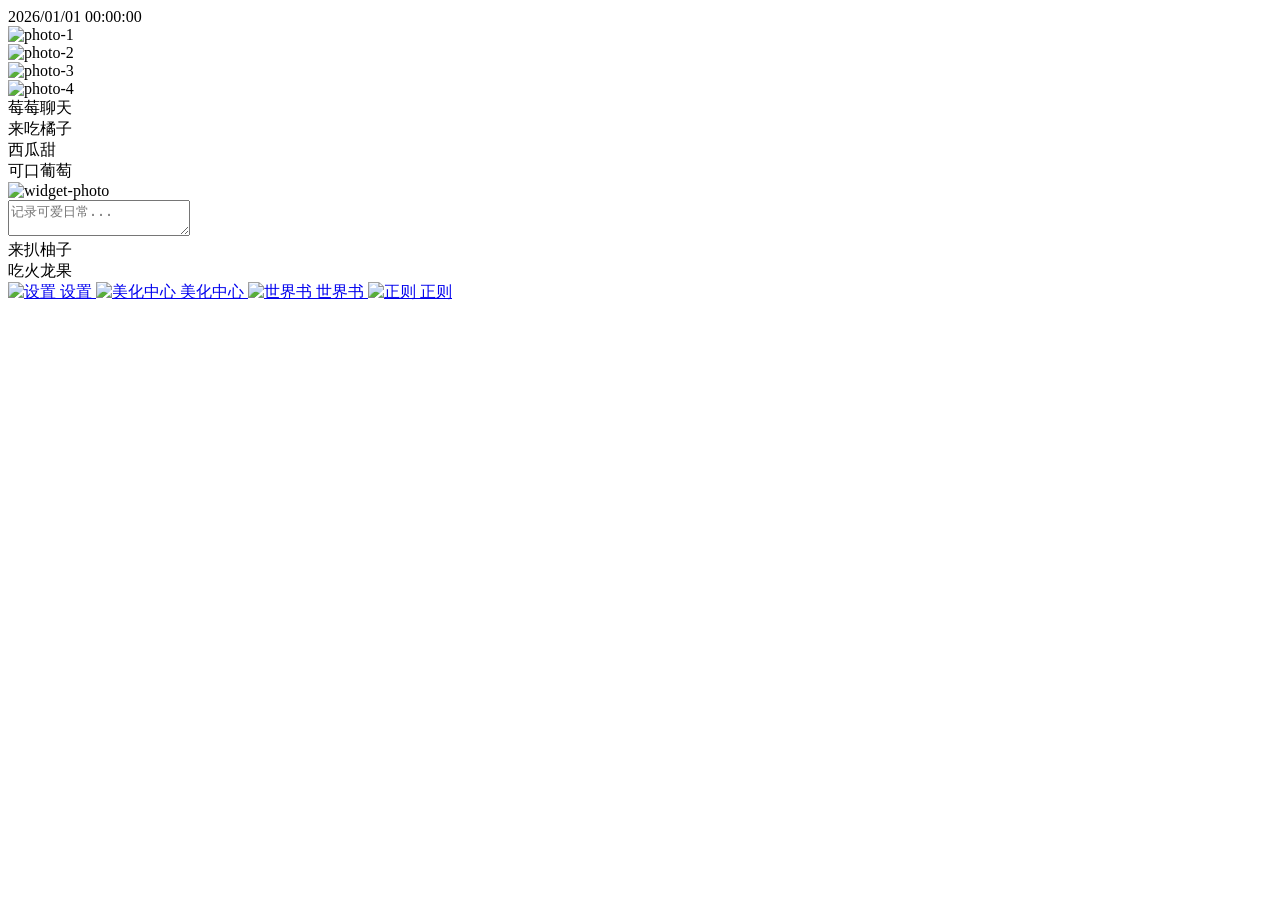
==== index.html @ c3fe64fa "Add files via upload" ====
<!DOCTYPE html>
<html lang="zh-CN">
<head>
    <meta charset="UTF-8">
    <meta name="viewport" content="width=device-width, initial-scale=1.0, user-scalable=no">
    <title>水果机</title>
    <link rel="stylesheet" href="css/style.css">
</head>
<body data-theme="strawberry" class="feshuiguo">

    <!-- =========== 主容器 =========== -->
    <div id="phone-case">
        <div id="screen">
            
            <!-- =========== 顶部状态栏 =========== -->
            <div id="status-bar">
                <!-- 编辑模式取消按钮 -->
                <button id="cancel-layout-btn" style="display: none;">✖</button>
                <span id="date-display">2026/01/01</span>
                <span id="time-display">00:00:00</span>
                <!-- 编辑模式保存按钮 -->
                <button id="save-layout-btn" style="display: none;">✔</button>
            </div>

            <!-- =========== 照片墙区域 =========== -->
            <div id="photo-wall">
                <div class="photo-slot" id="photo-slot-0"><img src="" alt="photo-1"></div>
                <div class="photo-slot" id="photo-slot-1"><img src="" alt="photo-2"></div>
                <div class="photo-slot" id="photo-slot-2"><img src="" alt="photo-3"></div>
                <div class="photo-slot" id="photo-slot-3"><img src="" alt="photo-4"></div>
            </div>
            <!-- =========== 照片墙区域 END =========== -->

            <!-- =========== 主内容区域 =========== -->
            <div id="main-content">
                <!-- 左侧应用区 -->
                <div class="left-apps">
                    <div class="app-row">
                        <div class="app-icon" id="app-chat">
                            <div class="icon-image"></div>
                            <span class="app-name">莓莓聊天</span>
                        </div>
                        <div class="app-icon" id="app-roles">
                            <div class="icon-image"></div>
                            <span class="app-name">来吃橘子</span>
                        </div>
                    </div>
                    <div class="app-row">
                        <div class="app-icon" id="app-social">
                            <div class="icon-image"></div>
                            <span class="app-name">西瓜甜</span>
                        </div>
                        <div class="app-icon" id="app-info">
                            <div class="icon-image"></div>
                            <span class="app-name">可口葡萄</span>
                        </div>
                    </div>
                </div>

                <!-- 右侧小组件 -->
                <div class="right-widget" id="right-widget">
                    <img src="" alt="widget-photo">
                </div>
            </div>
            <!-- =========== 主内容区域 END =========== -->

            <!-- =========== 底部内容区域 =========== -->
            <div id="bottom-content">
                <!-- 左侧便签/日历组件 -->
                <div class="bottom-left-widget" id="notepad-widget">
                    <textarea id="notepad" placeholder="记录可爱日常..."></textarea>
                </div>

                <!-- 右侧应用 -->
                <div class="bottom-right-apps">
                     <div class="app-icon" id="app-music">
                        <div class="icon-image"></div>
                        <span class="app-name">来扒柚子</span>
                    </div>
                    <div class="app-icon" id="app-game">
                        <div class="icon-image"></div>
                        <span class="app-name">吃火龙果</span>
                    </div>
                </div>
            </div>
            <!-- =========== 底部内容区域 END =========== -->

            <!-- =========== 底部导航栏 =========== -->
            <div id="bottom-bar">
                <a href="settings.html" class="bar-icon" id="bar-settings">
                    <img src="" alt="设置">
                    <span>设置</span>
                </a>
                <a href="beautify.html" class="bar-icon" id="bar-beautify">
                    <img src="" alt="美化中心">
                    <span>美化中心</span>
                </a>
                <a href="worldbook.html" class="bar-icon" id="bar-world-book">
                    <img src="" alt="世界书">
                    <span>世界书</span>
                </a>
                <a href="regex.html" class="bar-icon" id="bar-regex">
                    <img src="" alt="正则">
                    <span>正则</span>
                </a>
            </div>
            <!-- =========== 底部导航栏 END =========== -->

        </div>
    </div>
    <!-- =========== 主容器 END =========== -->

    <script src="js/regex-engine.js"></script>
    <script src="js/script.js"></script>
</body>
</html>
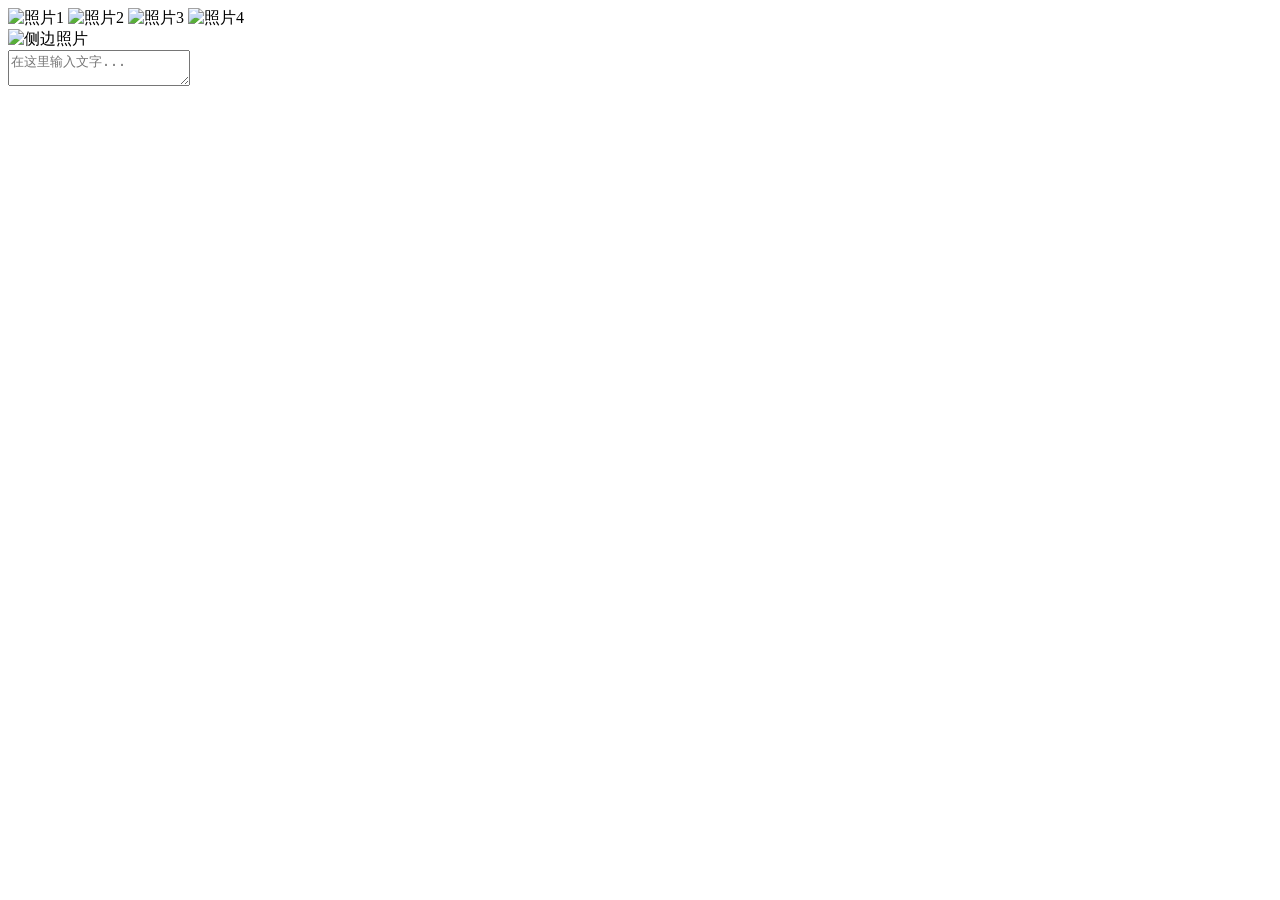
==== commit cc6463fa: "Add files via upload" ====
--- a/index.html
+++ b/index.html
@@ -2,115 +2,26 @@
 <html lang="zh-CN">
 <head>
     <meta charset="UTF-8">
-    <meta name="viewport" content="width=device-width, initial-scale=1.0, user-scalable=no">
-    <title>水果机</title>
+    <meta name="viewport" content="width=device-width, initial-scale=1.0">
+    <title>照片墙和便签</title>
     <link rel="stylesheet" href="css/style.css">
 </head>
-<body data-theme="strawberry" class="feshuiguo">
-
-    <!-- =========== 主容器 =========== -->
-    <div id="phone-case">
-        <div id="screen">
-            
-            <!-- =========== 顶部状态栏 =========== -->
-            <div id="status-bar">
-                <!-- 编辑模式取消按钮 -->
-                <button id="cancel-layout-btn" style="display: none;">✖</button>
-                <span id="date-display">2026/01/01</span>
-                <span id="time-display">00:00:00</span>
-                <!-- 编辑模式保存按钮 -->
-                <button id="save-layout-btn" style="display: none;">✔</button>
+<body>
+    <div class="container">
+        <div class="photo-wall">
+            <div class="gallery">
+                <img src="https://img.heliar.top/file/1771832833699_11474545-0B76-4E45-864A-3115CD3E1EC6.png" alt="照片1">
+                <img src="https://img.heliar.top/file/1771832831044_B9614A15-70CD-495B-A7E6-B72F44FB312D.png" alt="照片2">
+                <img src="https://img.heliar.top/file/1771832832295_13DB292E-DAE6-4FD7-94DE-45AAF60C5274.png" alt="照片3">
+                <img src="https://img.heliar.top/file/1771832830470_A3165A0F-C6F1-40FF-8459-09BD3FF2953C.png" alt="照片4">
             </div>
-
-            <!-- =========== 照片墙区域 =========== -->
-            <div id="photo-wall">
-                <div class="photo-slot" id="photo-slot-0"><img src="" alt="photo-1"></div>
-                <div class="photo-slot" id="photo-slot-1"><img src="" alt="photo-2"></div>
-                <div class="photo-slot" id="photo-slot-2"><img src="" alt="photo-3"></div>
-                <div class="photo-slot" id="photo-slot-3"><img src="" alt="photo-4"></div>
+            <div class="side-photo">
+                <img src="https://img.heliar.top/file/1771833025533_3BBD5E8B-3C08-49C9-8F73-77E0E0BDA55C.png" alt="侧边照片">
             </div>
-            <!-- =========== 照片墙区域 END =========== -->
-
-            <!-- =========== 主内容区域 =========== -->
-            <div id="main-content">
-                <!-- 左侧应用区 -->
-                <div class="left-apps">
-                    <div class="app-row">
-                        <div class="app-icon" id="app-chat">
-                            <div class="icon-image"></div>
-                            <span class="app-name">莓莓聊天</span>
-                        </div>
-                        <div class="app-icon" id="app-roles">
-                            <div class="icon-image"></div>
-                            <span class="app-name">来吃橘子</span>
-                        </div>
-                    </div>
-                    <div class="app-row">
-                        <div class="app-icon" id="app-social">
-                            <div class="icon-image"></div>
-                            <span class="app-name">西瓜甜</span>
-                        </div>
-                        <div class="app-icon" id="app-info">
-                            <div class="icon-image"></div>
-                            <span class="app-name">可口葡萄</span>
-                        </div>
-                    </div>
-                </div>
-
-                <!-- 右侧小组件 -->
-                <div class="right-widget" id="right-widget">
-                    <img src="" alt="widget-photo">
-                </div>
-            </div>
-            <!-- =========== 主内容区域 END =========== -->
-
-            <!-- =========== 底部内容区域 =========== -->
-            <div id="bottom-content">
-                <!-- 左侧便签/日历组件 -->
-                <div class="bottom-left-widget" id="notepad-widget">
-                    <textarea id="notepad" placeholder="记录可爱日常..."></textarea>
-                </div>
-
-                <!-- 右侧应用 -->
-                <div class="bottom-right-apps">
-                     <div class="app-icon" id="app-music">
-                        <div class="icon-image"></div>
-                        <span class="app-name">来扒柚子</span>
-                    </div>
-                    <div class="app-icon" id="app-game">
-                        <div class="icon-image"></div>
-                        <span class="app-name">吃火龙果</span>
-                    </div>
-                </div>
-            </div>
-            <!-- =========== 底部内容区域 END =========== -->
-
-            <!-- =========== 底部导航栏 =========== -->
-            <div id="bottom-bar">
-                <a href="settings.html" class="bar-icon" id="bar-settings">
-                    <img src="" alt="设置">
-                    <span>设置</span>
-                </a>
-                <a href="beautify.html" class="bar-icon" id="bar-beautify">
-                    <img src="" alt="美化中心">
-                    <span>美化中心</span>
-                </a>
-                <a href="worldbook.html" class="bar-icon" id="bar-world-book">
-                    <img src="" alt="世界书">
-                    <span>世界书</span>
-                </a>
-                <a href="regex.html" class="bar-icon" id="bar-regex">
-                    <img src="" alt="正则">
-                    <span>正则</span>
-                </a>
-            </div>
-            <!-- =========== 底部导航栏 END =========== -->
-
+        </div>
+        <div class="sticky-note">
+            <textarea placeholder="在这里输入文字..."></textarea>
         </div>
     </div>
-    <!-- =========== 主容器 END =========== -->
-
-    <script src="js/regex-engine.js"></script>
-    <script src="js/script.js"></script>
 </body>
 </html>
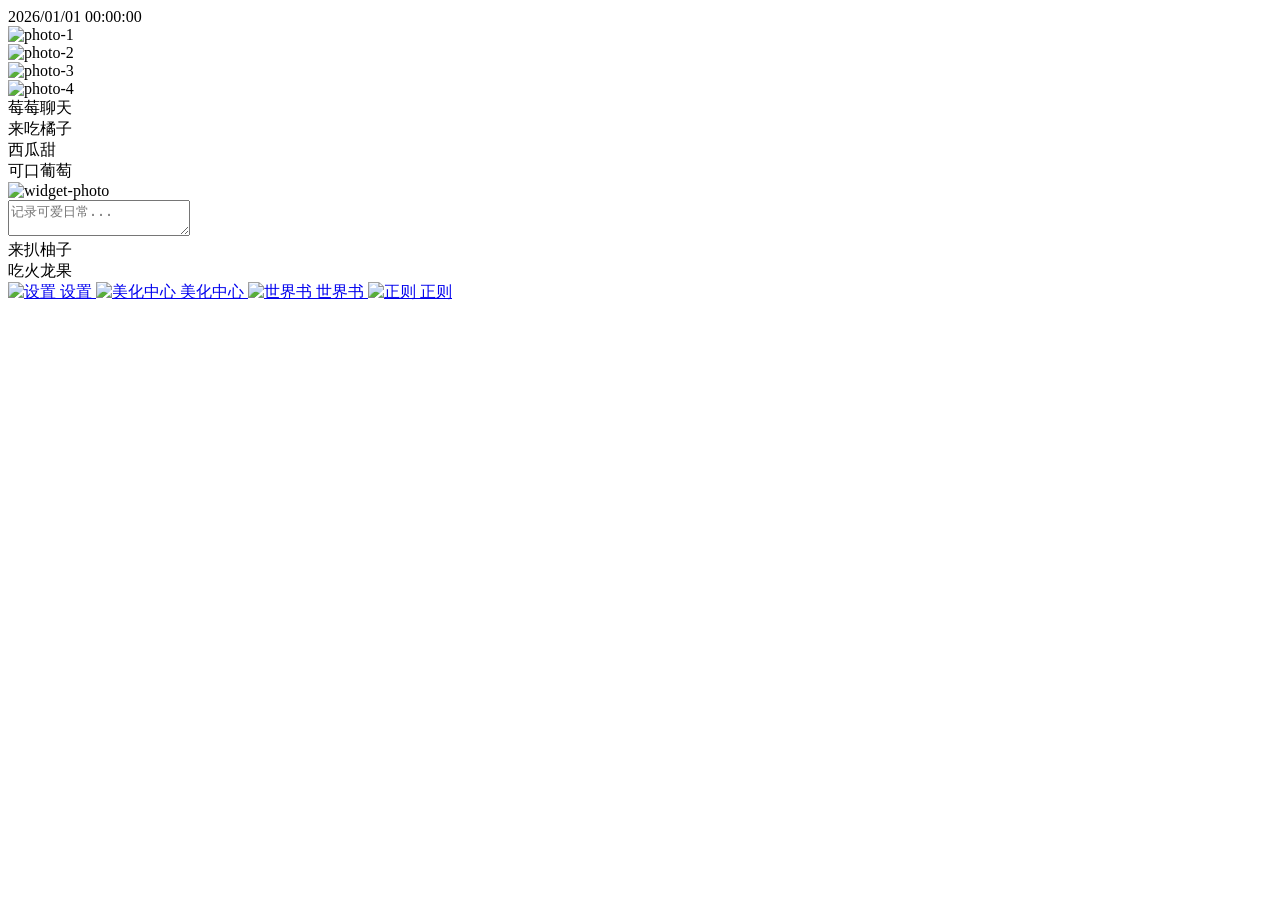
==== commit 32ad7f7f: "Add files via upload" ====
--- a/index.html
+++ b/index.html
@@ -2,26 +2,115 @@
 <html lang="zh-CN">
 <head>
     <meta charset="UTF-8">
-    <meta name="viewport" content="width=device-width, initial-scale=1.0">
-    <title>照片墙和便签</title>
+    <meta name="viewport" content="width=device-width, initial-scale=1.0, user-scalable=no">
+    <title>水果机</title>
     <link rel="stylesheet" href="css/style.css">
 </head>
-<body>
-    <div class="container">
-        <div class="photo-wall">
-            <div class="gallery">
-                <img src="https://img.heliar.top/file/1771832833699_11474545-0B76-4E45-864A-3115CD3E1EC6.png" alt="照片1">
-                <img src="https://img.heliar.top/file/1771832831044_B9614A15-70CD-495B-A7E6-B72F44FB312D.png" alt="照片2">
-                <img src="https://img.heliar.top/file/1771832832295_13DB292E-DAE6-4FD7-94DE-45AAF60C5274.png" alt="照片3">
-                <img src="https://img.heliar.top/file/1771832830470_A3165A0F-C6F1-40FF-8459-09BD3FF2953C.png" alt="照片4">
+<body data-theme="strawberry" class="feshuiguo">
+
+    <!-- =========== 主容器 =========== -->
+    <div id="phone-case">
+        <div id="screen">
+            
+            <!-- =========== 顶部状态栏 =========== -->
+            <div id="status-bar">
+                <!-- 编辑模式取消按钮 -->
+                <button id="cancel-layout-btn" style="display: none;">✖</button>
+                <span id="date-display">2026/01/01</span>
+                <span id="time-display">00:00:00</span>
+                <!-- 编辑模式保存按钮 -->
+                <button id="save-layout-btn" style="display: none;">✔</button>
             </div>
-            <div class="side-photo">
-                <img src="https://img.heliar.top/file/1771833025533_3BBD5E8B-3C08-49C9-8F73-77E0E0BDA55C.png" alt="侧边照片">
+
+            <!-- =========== 照片墙区域 =========== -->
+            <div id="photo-wall">
+                <div class="photo-slot" id="photo-slot-0"><img src="" alt="photo-1"></div>
+                <div class="photo-slot" id="photo-slot-1"><img src="" alt="photo-2"></div>
+                <div class="photo-slot" id="photo-slot-2"><img src="" alt="photo-3"></div>
+                <div class="photo-slot" id="photo-slot-3"><img src="" alt="photo-4"></div>
             </div>
-        </div>
-        <div class="sticky-note">
-            <textarea placeholder="在这里输入文字..."></textarea>
+            <!-- =========== 照片墙区域 END =========== -->
+
+            <!-- =========== 主内容区域 =========== -->
+            <div id="main-content">
+                <!-- 左侧应用区 -->
+                <div class="left-apps">
+                    <div class="app-row">
+                        <div class="app-icon" id="app-chat">
+                            <div class="icon-image"></div>
+                            <span class="app-name">莓莓聊天</span>
+                        </div>
+                        <div class="app-icon" id="app-roles">
+                            <div class="icon-image"></div>
+                            <span class="app-name">来吃橘子</span>
+                        </div>
+                    </div>
+                    <div class="app-row">
+                        <div class="app-icon" id="app-social">
+                            <div class="icon-image"></div>
+                            <span class="app-name">西瓜甜</span>
+                        </div>
+                        <div class="app-icon" id="app-info">
+                            <div class="icon-image"></div>
+                            <span class="app-name">可口葡萄</span>
+                        </div>
+                    </div>
+                </div>
+
+                <!-- 右侧小组件 -->
+                <div class="right-widget" id="right-widget">
+                    <img src="" alt="widget-photo">
+                </div>
+            </div>
+            <!-- =========== 主内容区域 END =========== -->
+
+            <!-- =========== 底部内容区域 =========== -->
+            <div id="bottom-content">
+                <!-- 左侧便签/日历组件 -->
+                <div class="bottom-left-widget" id="notepad-widget">
+                    <textarea id="notepad" placeholder="记录可爱日常..."></textarea>
+                </div>
+
+                <!-- 右侧应用 -->
+                <div class="bottom-right-apps">
+                     <div class="app-icon" id="app-music">
+                        <div class="icon-image"></div>
+                        <span class="app-name">来扒柚子</span>
+                    </div>
+                    <div class="app-icon" id="app-game">
+                        <div class="icon-image"></div>
+                        <span class="app-name">吃火龙果</span>
+                    </div>
+                </div>
+            </div>
+            <!-- =========== 底部内容区域 END =========== -->
+
+            <!-- =========== 底部导航栏 =========== -->
+            <div id="bottom-bar">
+                <a href="settings.html" class="bar-icon" id="bar-settings">
+                    <img src="" alt="设置">
+                    <span>设置</span>
+                </a>
+                <a href="beautify.html" class="bar-icon" id="bar-beautify">
+                    <img src="" alt="美化中心">
+                    <span>美化中心</span>
+                </a>
+                <a href="worldbook.html" class="bar-icon" id="bar-world-book">
+                    <img src="" alt="世界书">
+                    <span>世界书</span>
+                </a>
+                <a href="regex.html" class="bar-icon" id="bar-regex">
+                    <img src="" alt="正则">
+                    <span>正则</span>
+                </a>
+            </div>
+            <!-- =========== 底部导航栏 END =========== -->
+
         </div>
     </div>
+    <!-- =========== 主容器 END =========== -->
+
+    <script src="js/regex-engine.js"></script>
+    <script src="js/script.js"></script>
 </body>
 </html>
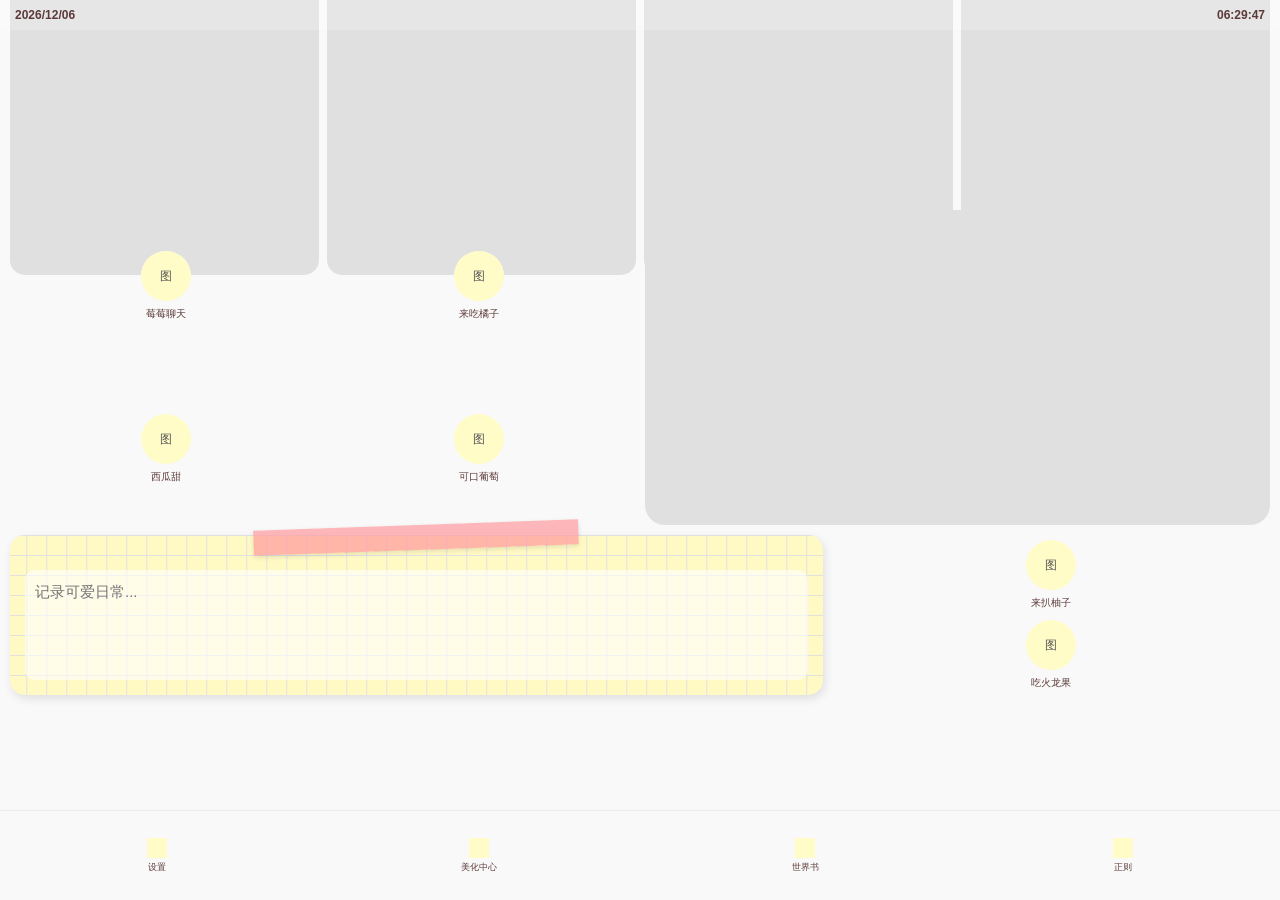
==== commit e34bbe55: "Add files via upload" ====
--- a/index.html
+++ b/index.html
@@ -5,112 +5,827 @@
     <meta name="viewport" content="width=device-width, initial-scale=1.0, user-scalable=no">
     <title>水果机</title>
     <link rel="stylesheet" href="css/style.css">
+    <!-- Dynamic styles for custom font/css -->
+    <style id="dynamic-font-style"></style>
+    <style id="dynamic-custom-styles"></style>
 </head>
 <body data-theme="strawberry" class="feshuiguo">
 
-    <!-- =========== 主容器 =========== -->
-    <div id="phone-case">
-        <div id="screen">
+    <div id="spa-root">
+        
+        <!-- ================= HOME PAGE ================= -->
+        <div id="page-home" class="spa-page active">
+            <div id="phone-case" class="phone-case">
+                <div id="screen" class="screen">
+                    
+                    <!-- =========== 顶部状态栏 =========== -->
+                    <div id="status-bar">
+                        <button id="cancel-layout-btn" style="display: none;">✖</button>
+                        <span id="date-display">2026/01/01</span>
+                        <span id="time-display">00:00:00</span>
+                        <button id="save-layout-btn" style="display: none;">✔</button>
+                    </div>
+
+                    <!-- =========== 照片墙区域 =========== -->
+                    <div id="photo-wall">
+                        <div class="photo-slot" id="photo-slot-0"><img src="" alt="photo-1"></div>
+                        <div class="photo-slot" id="photo-slot-1"><img src="" alt="photo-2"></div>
+                        <div class="photo-slot" id="photo-slot-2"><img src="" alt="photo-3"></div>
+                        <div class="photo-slot" id="photo-slot-3"><img src="" alt="photo-4"></div>
+                    </div>
+
+                    <!-- =========== 主内容区域 =========== -->
+                    <div id="main-content">
+                        <!-- 左侧应用区 -->
+                        <div class="left-apps">
+                            <div class="app-row">
+                                <div class="app-icon" id="app-chat">
+                                    <div class="icon-image"></div>
+                                    <span class="app-name">莓莓聊天</span>
+                                </div>
+                                <div class="app-icon" id="app-roles">
+                                    <div class="icon-image"></div>
+                                    <span class="app-name">来吃橘子</span>
+                                </div>
+                            </div>
+                            <div class="app-row">
+                                <div class="app-icon" id="app-social">
+                                    <div class="icon-image"></div>
+                                    <span class="app-name">西瓜甜</span>
+                                </div>
+                                <div class="app-icon" id="app-info">
+                                    <div class="icon-image"></div>
+                                    <span class="app-name">可口葡萄</span>
+                                </div>
+                            </div>
+                        </div>
+
+                        <!-- 右侧小组件 -->
+                        <div class="right-widget" id="right-widget">
+                            <img src="" alt="widget-photo">
+                        </div>
+                    </div>
+
+                    <!-- =========== 底部内容区域 =========== -->
+                    <div id="bottom-content">
+                        <!-- 左侧便签/日历组件 -->
+                        <div class="bottom-left-widget" id="notepad-widget">
+                            <textarea id="notepad" placeholder="记录可爱日常..."></textarea>
+                        </div>
+
+                        <!-- 右侧应用 -->
+                        <div class="bottom-right-apps">
+                             <div class="app-icon" id="app-music">
+                                <div class="icon-image"></div>
+                                <span class="app-name">来扒柚子</span>
+                            </div>
+                            <div class="app-icon" id="app-game">
+                                <div class="icon-image"></div>
+                                <span class="app-name">吃火龙果</span>
+                            </div>
+                        </div>
+                    </div>
+
+                    <!-- =========== 底部导航栏 =========== -->
+                    <div id="bottom-bar">
+                        <div class="bar-icon" id="bar-settings">
+                            <img src="" alt="设置">
+                            <span>设置</span>
+                        </div>
+                        <div class="bar-icon" id="bar-beautify">
+                            <img src="" alt="美化中心">
+                            <span>美化中心</span>
+                        </div>
+                        <div class="bar-icon" id="bar-world-book">
+                            <img src="" alt="世界书">
+                            <span>世界书</span>
+                        </div>
+                        <div class="bar-icon" id="bar-regex">
+                            <img src="" alt="正则">
+                            <span>正则</span>
+                        </div>
+                    </div>
+
+                </div>
+            </div>
+        </div>
+
+        <!-- ================= SETTINGS PAGE ================= -->
+        <div id="page-settings" class="spa-page">
+            <div class="phone-case">
+                <div class="screen">
+                    <div class="settings-page">
+                        <div class="settings-header">
+                            <div class="back-button">‹</div>
+                            <h1>设置</h1>
+                        </div>
+
+                        <div class="settings-section">
+                            <h2>API 连接</h2>
+                            <p>连接到你的模型服务</p>
+                            <div class="settings-item">
+                                <label for="api-address">地址</label>
+                                <input type="text" id="api-address" placeholder="输入 API 地址">
+                            </div>
+                            <div class="settings-item">
+                                <label for="api-key">密钥</label>
+                                <input type="password" id="api-key" placeholder="输入 API 密钥">
+                            </div>
+                            <div class="settings-item">
+                                <button class="settings-button" id="get-models-btn" style="width: 100%; margin-top: 5px; background-color: #6c757d;">获取模型列表</button>
+                            </div>
+                             <div class="settings-item">
+                                <label for="api-model">选择模型</label>
+                                <select id="api-model">
+                                    <option value="">请先获取模型</option>
+                                </select>
+                            </div>
+                            <div class="settings-item">
+                                <label for="api-temperature">温度 (Temperature)</label>
+                                <div style="display: flex; align-items: center; gap: 10px;">
+                                    <input type="range" id="api-temperature" min="0" max="2" step="0.1" value="1">
+                                    <span id="temperature-value">1.0</span>
+                                </div>
+                                <p style="font-size: 12px; color: #666; margin-top: 5px;">控制输出的随机性，推荐 1.0 平衡。</p>
+                            </div>
+
+                            <div class="settings-item" style="border-top: 1px solid #eee; padding-top: 15px; margin-top: 15px;">
+                                <label>API 预设管理</label>
+                                <div style="display: flex; gap: 5px; margin-bottom: 10px;">
+                                    <input type="text" id="preset-name" placeholder="预设名称">
+                                    <button class="settings-button" id="save-preset-btn" style="width: auto;">保存预设</button>
+                                </div>
+                                <select id="api-presets">
+                                    <option value="">-- 选择预设 --</option>
+                                </select>
+                                <button class="settings-button" id="load-preset-btn" style="margin-top: 5px; background-color: #28a745;">加载选中预设</button>
+                                <button class="settings-button" id="delete-preset-btn" style="margin-top: 5px; background-color: #dc3545;">删除选中预设</button>
+                            </div>
+
+                            <button class="settings-button" id="save-api-settings" style="margin-top: 20px;">保存当前配置</button>
+                        </div>
+
+                        <div class="settings-section">
+                            <h2>备份与恢复</h2>
+                            <p>导出或导入你的所有应用数据和设置。</p>
+                            <div class="button-group">
+                                <button class="settings-button" id="export-data">导出存档</button>
+                                <button class="settings-button" id="import-data">导入存档</button>
+                            </div>
+                        </div>
+                    </div>
+                </div>
+            </div>
+        </div>
+
+        <!-- ================= BEAUTIFY PAGE ================= -->
+        <div id="page-beautify" class="spa-page">
+            <div class="phone-case">
+                <div class="screen">
+                    <div class="beautify-page">
+                        <div class="settings-header">
+                            <div class="back-button">‹</div>
+                            <h1>美化中心</h1>
+                        </div>
+
+                        <div class="settings-section">
+                            <h2>主界面背景</h2>
+                            <p>点击下方按钮上传你喜欢的背景图片。</p>
+                            <div class="button-group">
+                                <button class="settings-button" id="upload-bg-btn">上传背景图片</button>
+                                <button class="settings-button" id="reset-bg-btn" style="background-color: #999;">恢复默认背景</button>
+                            </div>
+                        </div>
+
+                        <div class="icon-customization">
+                            <h2>主界面图标</h2>
+                            <p style="margin-bottom: 10px; font-size: 12px; color: #666;">
+                                在这里可以修改图标样式和大小。如果想重置主界面的自由布局，请点击下方按钮。
+                            </p>
+                            <div class="button-group" style="margin-bottom: 20px;">
+                                <button class="settings-button" id="reset-layout-btn" style="background-color: #ff9500;">恢复默认布局</button>
+                            </div>
+                             <div class="icon-grid">
+                                <!-- JS会动态生成这里的图标设置 -->
+                            </div>
+                        </div>
+
+                        <div class="settings-section">
+                            <h2>全局字体设置</h2>
+                            <p>设置整个应用的字体。</p>
+                            <div class="settings-item">
+                                <label for="font-url">字体链接 (URL)</label>
+                                <input type="text" id="font-url" placeholder="输入字体文件 URL (woff2, ttf, etc.)">
+                                <p style="font-size: 12px; color: #666; margin-top: 5px;">支持 .woff2, .ttf, .otf 等格式。</p>
+                            </div>
+                             <div class="button-group">
+                                <button class="settings-button" id="apply-font-btn">应用字体</button>
+                                <button class="settings-button" id="reset-font-btn" style="background-color: #999;">恢复默认字体</button>
+                            </div>
+                        </div>
+
+                        <div class="css-customization">
+                            <h2>自定义样式 (CSS)</h2>
+                            <p>主容器已添加类名 <code>.feshuiguo</code>，你可以基于此进行深度定制。</p>
+                            <div class="button-group" style="margin-bottom: 10px;">
+                                <button class="settings-button" id="get-css-template" style="background-color: #6c757d; font-size: 14px; padding: 8px;">获取完整 CSS 模板 </button>
+                            </div>
+                            <textarea id="custom-css" placeholder="/* 在这里输入你的 CSS 代码 */"></textarea>
+                            <button class="settings-button" id="save-css">应用并保存样式</button>
+                        </div>
+
+                        <div class="settings-section">
+                            <h2>美化预设管理</h2>
+                            <p>保存当前整体美化（背景、图标、CSS、字体）为预设。</p>
+                            <div class="settings-item">
+                                <input type="text" id="beautify-preset-name" placeholder="预设名称">
+                            </div>
+                            <div class="button-group" style="margin-top: 10px;">
+                                <button class="settings-button" id="save-beautify-preset">保存为新预设</button>
+                            </div>
+                            <div style="margin-top: 15px;">
+                                <label>加载预设</label>
+                                <select id="beautify-presets-select">
+                                    <option value="">-- 选择预设 --</option>
+                                </select>
+                                <div class="button-group" style="margin-top: 10px;">
+                                    <button class="settings-button" id="load-beautify-preset" style="background-color: #28a745;">加载</button>
+                                    <button class="settings-button" id="delete-beautify-preset" style="background-color: #dc3545;">删除</button>
+                                </div>
+                            </div>
+                        </div>
+
+                        <div class="settings-section">
+                            <h2>全局配置备份</h2>
+                            <p>导出包含图标、图片、便签、样式和预设的完整备份。</p>
+                            <div class="button-group">
+                                <button class="settings-button" id="export-config">导出全局配置</button>
+                                <button class="settings-button" id="import-config">导入全局配置</button>
+                            </div>
+                        </div>
+                    </div>
+                </div>
+            </div>
+        </div>
+
+        <!-- ================= WORLDBOOK PAGE ================= -->
+        <div id="page-world-book" class="spa-page">
+            <div class="phone-case">
+                <div class="screen">
+                    <div class="worldbook-page">
+                        <div class="settings-header">
+                            <div class="back-button">‹</div>
+                            <h1>世界书</h1>
+                        </div>
+
+                        <div class="wb-actions">
+                            <button class="settings-button" id="add-category-btn">新建分类</button>
+                            <button class="settings-button" id="add-entry-btn">新建词条</button>
+                        </div>
+
+                        <div id="category-list" class="wb-category-list">
+                            <div class="wb-category" data-id="0">
+                                <div class="wb-category-header">
+                                    <span class="wb-category-title">未分类</span>
+                                    <span class="entry-count">0</span>
+                                </div>
+                                <div class="wb-entries"></div>
+                            </div>
+                        </div>
+                    </div>
+                </div>
+            </div>
             
-            <!-- =========== 顶部状态栏 =========== -->
-            <div id="status-bar">
-                <!-- 编辑模式取消按钮 -->
-                <button id="cancel-layout-btn" style="display: none;">✖</button>
-                <span id="date-display">2026/01/01</span>
-                <span id="time-display">00:00:00</span>
-                <!-- 编辑模式保存按钮 -->
-                <button id="save-layout-btn" style="display: none;">✔</button>
-            </div>
-
-            <!-- =========== 照片墙区域 =========== -->
-            <div id="photo-wall">
-                <div class="photo-slot" id="photo-slot-0"><img src="" alt="photo-1"></div>
-                <div class="photo-slot" id="photo-slot-1"><img src="" alt="photo-2"></div>
-                <div class="photo-slot" id="photo-slot-2"><img src="" alt="photo-3"></div>
-                <div class="photo-slot" id="photo-slot-3"><img src="" alt="photo-4"></div>
-            </div>
-            <!-- =========== 照片墙区域 END =========== -->
-
-            <!-- =========== 主内容区域 =========== -->
-            <div id="main-content">
-                <!-- 左侧应用区 -->
-                <div class="left-apps">
-                    <div class="app-row">
-                        <div class="app-icon" id="app-chat">
-                            <div class="icon-image"></div>
-                            <span class="app-name">莓莓聊天</span>
-                        </div>
-                        <div class="app-icon" id="app-roles">
-                            <div class="icon-image"></div>
-                            <span class="app-name">来吃橘子</span>
-                        </div>
-                    </div>
-                    <div class="app-row">
-                        <div class="app-icon" id="app-social">
-                            <div class="icon-image"></div>
-                            <span class="app-name">西瓜甜</span>
-                        </div>
-                        <div class="app-icon" id="app-info">
-                            <div class="icon-image"></div>
-                            <span class="app-name">可口葡萄</span>
-                        </div>
-                    </div>
-                </div>
-
-                <!-- 右侧小组件 -->
-                <div class="right-widget" id="right-widget">
-                    <img src="" alt="widget-photo">
-                </div>
-            </div>
-            <!-- =========== 主内容区域 END =========== -->
-
-            <!-- =========== 底部内容区域 =========== -->
-            <div id="bottom-content">
-                <!-- 左侧便签/日历组件 -->
-                <div class="bottom-left-widget" id="notepad-widget">
-                    <textarea id="notepad" placeholder="记录可爱日常..."></textarea>
-                </div>
-
-                <!-- 右侧应用 -->
-                <div class="bottom-right-apps">
-                     <div class="app-icon" id="app-music">
-                        <div class="icon-image"></div>
-                        <span class="app-name">来扒柚子</span>
-                    </div>
-                    <div class="app-icon" id="app-game">
-                        <div class="icon-image"></div>
-                        <span class="app-name">吃火龙果</span>
-                    </div>
-                </div>
-            </div>
-            <!-- =========== 底部内容区域 END =========== -->
-
-            <!-- =========== 底部导航栏 =========== -->
-            <div id="bottom-bar">
-                <a href="settings.html" class="bar-icon" id="bar-settings">
-                    <img src="" alt="设置">
-                    <span>设置</span>
-                </a>
-                <a href="beautify.html" class="bar-icon" id="bar-beautify">
-                    <img src="" alt="美化中心">
-                    <span>美化中心</span>
-                </a>
-                <a href="worldbook.html" class="bar-icon" id="bar-world-book">
-                    <img src="" alt="世界书">
-                    <span>世界书</span>
-                </a>
-                <a href="regex.html" class="bar-icon" id="bar-regex">
-                    <img src="" alt="正则">
-                    <span>正则</span>
-                </a>
-            </div>
-            <!-- =========== 底部导航栏 END =========== -->
-
+            <!-- Modals -->
+            <div id="entry-modal" class="modal">
+                <div class="modal-content">
+                    <h2 id="modal-title">编辑词条</h2>
+                    
+                    <div class="form-group">
+                        <label>名称</label>
+                        <input type="text" id="entry-name" placeholder="词条名称">
+                    </div>
+
+                    <div class="form-group">
+                        <label>内容</label>
+                        <textarea id="entry-content" placeholder="输入世界书内容..."></textarea>
+                    </div>
+
+                    <div class="form-group">
+                        <label>分类</label>
+                        <select id="entry-category">
+                            <option value="0">未分类</option>
+                        </select>
+                    </div>
+
+                    <div class="form-group">
+                        <label>插入位置</label>
+                        <select id="entry-position">
+                            <option value="top">提示词最顶端 (Top)</option>
+                            <option value="pre-persona">人设之前 (Before Persona)</option>
+                            <option value="post-persona">人设之后 (After Persona)</option>
+                        </select>
+                    </div>
+
+                    <div class="form-group">
+                        <label>生效范围</label>
+                        <div class="checkbox-group">
+                            <input type="checkbox" id="entry-global" checked>
+                            <label for="entry-global" style="margin:0; font-weight:normal;">全局生效</label>
+                        </div>
+                    </div>
+
+                    <div class="form-group" id="role-select-group" style="display:none;">
+                        <label>绑定角色 (点击选择)</label>
+                        <div class="role-selector" id="role-list">
+                            <div class="role-chip" data-role="default">默认角色</div>
+                        </div>
+                        <input type="text" id="new-role-input" placeholder="+ 添加临时角色名" style="margin-top:5px; font-size:12px;">
+                    </div>
+
+                    <div class="button-group">
+                        <button class="settings-button" id="save-entry-btn">保存</button>
+                        <button class="settings-button" id="delete-entry-btn" style="background-color: #dc3545; display:none;">删除</button>
+                        <button class="settings-button" id="cancel-entry-btn" style="background-color: #6c757d;">取消</button>
+                    </div>
+                </div>
+            </div>
+
+            <div id="category-modal" class="modal">
+                <div class="modal-content">
+                    <h2>编辑分类</h2>
+                    <div class="form-group">
+                        <label>分类名称</label>
+                        <input type="text" id="category-name" placeholder="分类名称">
+                    </div>
+                    
+                    <div class="form-group">
+                        <label>默认生效范围 (分类下新词条默认继承)</label>
+                        <div class="checkbox-group">
+                            <input type="checkbox" id="category-global" checked>
+                            <label for="category-global" style="margin:0; font-weight:normal;">全局生效</label>
+                        </div>
+                    </div>
+
+                    <div class="form-group" id="cat-role-select-group" style="display:none;">
+                        <label>绑定角色 (默认)</label>
+                        <div class="role-selector" id="cat-role-list">
+                        </div>
+                    </div>
+
+                    <div class="button-group">
+                        <button class="settings-button" id="save-category-btn">保存</button>
+                        <button class="settings-button" id="delete-category-btn" style="background-color: #dc3545; display:none;">删除</button>
+                        <button class="settings-button" id="cancel-category-btn" style="background-color: #6c757d;">取消</button>
+                    </div>
+                </div>
+            </div>
         </div>
+
+        <!-- ================= REGEX PAGE ================= -->
+        <div id="page-regex" class="spa-page">
+            <div class="phone-case">
+                <div class="screen">
+                    <div class="regex-page">
+                        <div class="settings-header">
+                            <div class="back-button">‹</div>
+                            <h1>正则替换</h1>
+                        </div>
+
+                        <div class="rx-actions">
+                            <button class="settings-button" id="add-regex-btn">新建规则</button>
+                            <button class="settings-button" id="clear-all-btn" style="background-color: #dc3545;">清空所有</button>
+                        </div>
+
+                        <div id="regex-list" class="rx-list"></div>
+                    </div>
+                </div>
+            </div>
+
+            <div id="regex-modal" class="modal">
+                <div class="modal-content">
+                    <h2 id="modal-title">编辑正则规则</h2>
+                    
+                    <div class="form-group">
+                        <label>规则名称 (方便记忆)</label>
+                        <input type="text" id="rx-name" placeholder="例如：去除非法字符">
+                    </div>
+
+                    <div class="form-group">
+                        <label>正则表达式 (Pattern)</label>
+                        <input type="text" id="rx-pattern" placeholder="输入正则内容，无需首尾斜杠">
+                        <small style="color:#d63384; font-size:10px;"></small>
+                    </div>
+
+                    <div class="form-group">
+                        <label>替换文本 (Replacement)</label>
+                        <textarea id="rx-replacement" placeholder="替换后的内容" style="height: 60px;"></textarea>
+                        <small style="color:#666; font-size:10px;">支持 \n 换行</small>
+                    </div>
+
+                    <div class="button-group">
+                        <button class="settings-button" id="save-regex-btn">保存</button>
+                        <button class="settings-button" id="delete-regex-btn" style="background-color: #dc3545; display:none;">删除</button>
+                        <button class="settings-button" id="cancel-regex-btn" style="background-color: #6c757d;">取消</button>
+                    </div>
+                </div>
+            </div>
+        </div>
+
+        <!-- ================= CHAT PAGE ================= -->
+        <div id="page-chat" class="spa-page">
+            <div class="phone-case">
+                <div class="screen">
+                    
+                    <div class="chat-header">
+                        <div class="user-avatar-container" id="current-user-avatar">
+                            <img src="https://via.placeholder.com/40" alt="User">
+                        </div>
+                        
+                        <div class="chat-title">消息</div>
+                        
+                        <div class="header-actions" id="header-actions">
+                             <div class="header-btn" id="btn-exit">✖</div>
+                             <div class="header-btn hidden" id="btn-add-contact" style="color: #ff8787; font-weight: bold;">+</div>
+                        </div>
+                    </div>
+
+                    <div class="chat-content-area" id="tab-content-messages">
+                        <div class="message-list">
+                            <div class="message-item">
+                                <div class="msg-avatar"></div>
+                                <div class="msg-info">
+                                    <div class="msg-name">系统通知</div>
+                                    <div class="msg-preview">欢迎来到莓莓聊天！</div>
+                                </div>
+                            </div>
+                        </div>
+                    </div>
+
+                    <div class="chat-content-area hidden" id="tab-content-channels">
+                        <div style="text-align: center; color: #999; margin-top: 50px;">
+                            频道功能开发中...
+                        </div>
+                    </div>
+
+                    <div class="chat-content-area hidden" id="tab-content-contacts">
+                        <div class="contact-list" id="contact-list-container"></div>
+                    </div>
+
+                    <div class="chat-content-area hidden" id="tab-content-moments">
+                        <div style="text-align: center; color: #999; margin-top: 50px;">
+                            动态功能开发中...
+                        </div>
+                    </div>
+
+                    <div class="chat-tabs">
+                        <div class="chat-tab-item active" data-target="messages">
+                            <div class="chat-tab-icon" style="background: #ffb7b2;"></div>
+                            <span>消息</span>
+                        </div>
+                        <div class="chat-tab-item" data-target="channels">
+                            <div class="chat-tab-icon"></div>
+                            <span>频道</span>
+                        </div>
+                        <div class="chat-tab-item" data-target="contacts">
+                            <div class="chat-tab-icon"></div>
+                            <span>联系人</span>
+                        </div>
+                        <div class="chat-tab-item" data-target="moments">
+                            <div class="chat-tab-icon"></div>
+                            <span>动态</span>
+                        </div>
+                    </div>
+
+                </div>
+            </div>
+        </div>
+
+        <!-- ================= CHAT WINDOW PAGE ================= -->
+        <div id="page-chat-window" class="spa-page">
+            <div id="chat-container">
+                <div class="chat-header">
+                    <div class="header-btn">‹</div>
+                    <div class="chat-title" id="chat-title">聊天中...</div>
+                    <div class="header-btn" id="btn-settings">⚙️</div>
+                </div>
+
+                <div id="msg-area"></div>
+
+                <div class="input-wrapper" id="input-bar">
+                    <div id="quote-bar">
+                        <span id="quote-text"></span>
+                        <span style="font-weight:bold; cursor:pointer;">✖</span>
+                    </div>
+                    <div class="input-area">
+                        <div class="icon-btn strawberry-btn" id="btn-strawberry" title="触发AI">🍓</div>
+                        <textarea id="input-box" rows="1" placeholder="说点什么..."></textarea>
+                        <div class="icon-btn" id="btn-plus">＋</div>
+                        <button class="send-btn" id="btn-send">发送</button>
+                    </div>
+                </div>
+                
+                <div id="delete-bar">
+                    <span id="select-count" style="color:#555; font-size:14px;">已选 0 条</span>
+                    <div style="display:flex; gap:10px;">
+                        <button class="send-btn" style="background:#ccc; color:#333;" id="btn-cancel-del">取消</button>
+                        <button class="send-btn" style="background:#ff4d4f;" id="btn-confirm-del">删除</button>
+                    </div>
+                </div>
+                
+                <div id="plus-menu">
+                    <div class="menu-item" id="menu-summary">📝 对话总结</div>
+                    <div class="menu-item" id="menu-regenerate">🔄 重回 (Regenerate)</div>
+                </div>
+                
+                <div id="context-menu">
+                    <div class="ctx-item" id="ctx-quote">❝ 引用</div>
+                    <div class="ctx-item" id="ctx-edit">✎ 编辑</div>
+                    <div class="ctx-item" id="ctx-del" style="color:#ff4d4f;">🗑 删除</div>
+                </div>
+            </div>
+
+            <div id="modal-settings" class="modal">
+                <div class="modal-content">
+                    <h3>聊天设置 <span class="close-btn">×</span></h3>
+                    
+                    <div class="setting-item">
+                        <label>聊天背景</label>
+                        <button onclick="document.getElementById('cfg-bg-input').click()" style="width:100%;padding:8px;border:1px dashed #ccc;border-radius:8px;">选择图片</button>
+                        <input type="file" id="cfg-bg-input" accept="image/*" style="display:none;">
+                        <img id="bg-preview" class="bg-preview">
+                        <button id="btn-clear-bg" style="width:100%;margin-top:5px;display:none;">清除背景</button>
+                    </div>
+                    
+                    <div class="setting-item"><label>气泡 CSS (User)</label><textarea id="cfg-css-user"></textarea></div>
+                    <div class="setting-item"><label>气泡 CSS (AI)</label><textarea id="cfg-css-ai"></textarea></div>
+                    <div class="setting-item">
+                        <label>AI 回复条数范围</label>
+                        <div class="range-input">
+                            <input type="number" id="cfg-reply-min" min="1" max="15" value="1"> 至 <input type="number" id="cfg-reply-max" min="1" max="15" value="1">
+                        </div>
+                    </div>
+                    <div class="setting-item"><label><input type="checkbox" id="cfg-sense-time"> 感知现实时间</label></div>
+                    <div class="setting-item"><label>上下文记忆条数</label><input type="number" id="cfg-context-limit" value="20"></div>
+                    <div class="setting-item"><label>挂载消息条数 (防卡顿)</label><input type="number" id="cfg-mount-limit" min="20" max="100" value="50"></div>
+
+                    <div style="border-top: 1px dashed #ccc; padding-top: 10px; margin-top: 10px;">
+                        <button class="send-btn" style="width:100%; background: #6c757d;" id="btn-view-debug">🔍 查看思维链 & 消耗</button>
+                    </div>
+                    <div id="debug-view" style="display:none; margin-top:10px; font-size:12px; color:#333; background:#f8f9fa; padding:10px; border-radius:8px; max-height:200px; overflow-y:auto;">
+                        <div id="token-stats" style="margin-bottom:10px; font-family:monospace;"></div>
+                        <div style="font-weight:bold;">提示词构建 (System Prompt):</div>
+                        <div id="prompt-preview" style="white-space: pre-wrap; word-break: break-all; opacity:0.8;"></div>
+                    </div>
+
+                    <button class="send-btn" style="width:100%; margin-top: 15px;" id="btn-save-cfg">保存设置</button>
+                </div>
+            </div>
+
+            <div id="modal-summary" class="modal">
+                <div class="modal-content">
+                    <h3>对话总结 <span class="close-btn">×</span></h3>
+                    <div class="setting-item"><label>自动触发条数 (0关闭)</label><input type="number" id="cfg-summary-trigger" value="50"></div>
+                    <div class="setting-item"><label>提示词</label><textarea id="cfg-summary-prompt">请简要总结上述对话的关键信息。</textarea></div>
+                    <button class="send-btn" style="width:100%; margin-bottom:15px;" id="btn-do-summary">生成新总结</button>
+                    <div id="summary-list" style="max-height:200px; overflow-y:auto;"></div>
+                </div>
+            </div>
+
+            <div id="modal-thought" class="modal" style="justify-content: center; align-items: center;">
+                <div class="modal-content thought-modal-content theme-cat">
+                    <div class="thought-top-bar">
+                        <span class="kaomoji-btn" id="thought-style-prev">(=^･ω･^=)</span>
+                        <div class="thought-header-center">
+                            <span class="thought-title">看看TA在想什么</span>
+                            <span class="thought-style-name" id="thought-style-display">萌萌小猫</span>
+                        </div>
+                        <span class="kaomoji-btn" id="thought-style-next">(*≧ω≦)</span>
+                    </div>
+                    
+                    <div class="thought-separator"></div>
+                    
+                    <div class="thought-display-area" id="thought-current">
+                        <!-- Current thought content -->
+                    </div>
+                    
+                    <div class="thought-history-toggle" id="thought-history-toggle">
+                        <span>查看过往心声</span> <span class="arrow">▼</span>
+                    </div>
+                    
+                    <div class="thought-history-list" id="thought-history-list" style="display:none;">
+                        <!-- History items -->
+                    </div>
+                    
+                    <div class="close-btn-round" onclick="document.getElementById('modal-thought').style.display='none'">×</div>
+                </div>
+            </div>
+        </div>
+
+        <!-- ================= USER SETTINGS PAGE ================= -->
+        <div id="page-user-settings" class="spa-page">
+            <div class="phone-case">
+                <div class="screen">
+                    <div class="settings-page">
+                        <div class="settings-header">
+                            <div class="back-button">‹</div>
+                            <h1>用户设定</h1>
+                        </div>
+                        
+                        <div id="debug-info"></div>
+
+                        <div class="settings-section">
+                            <p>管理你的不同身份预设。</p>
+                            <button class="add-preset-btn" id="btn-add-preset">+ 新建用户预设</button>
+                            <div class="preset-list" id="preset-list-container"></div>
+                        </div>
+                    </div>
+                </div>
+            </div>
+
+            <div id="edit-modal" class="modal">
+                <div class="modal-content">
+                    <div class="modal-header">
+                        <h2 id="modal-title">编辑预设</h2>
+                        <button id="close-modal-btn" style="border:none;background:none;font-size:20px;">✖</button>
+                    </div>
+                    
+                    <form id="preset-form">
+                        <input type="hidden" id="edit-preset-id">
+
+                        <div style="display: flex; justify-content: center; margin-bottom: 20px;">
+                            <div class="avatar-upload-container" id="avatar-container" style="position: relative; width: 80px; height: 80px; border-radius: 50%; background: #eee; overflow: hidden; cursor: pointer; border: 2px dashed #ccc;">
+                                <img id="preset-avatar-preview" src="" style="width: 100%; height: 100%; object-fit: cover; display: none;">
+                                <div id="avatar-placeholder" style="position: absolute; top: 0; left: 0; width: 100%; height: 100%; display: flex; align-items: center; justify-content: center; flex-direction: column; color: #999; font-size: 10px;">
+                                    <span style="font-size: 20px;">📷</span>
+                                    <span>换头像</span>
+                                </div>
+                            </div>
+                            <input type="file" id="avatar-input" accept="image/*" style="display: none;">
+                        </div>
+                        
+                        <div class="form-group">
+                            <label>预设名称 (仅用于区分)</label>
+                            <input type="text" id="preset-name" required placeholder="例如：我的主设定">
+                        </div>
+
+                        <div class="form-group">
+                            <label>姓名</label>
+                            <input type="text" id="user-name" required>
+                        </div>
+
+                        <div style="display: flex; gap: 10px;">
+                            <div class="form-group" style="flex:1">
+                                <label>性别</label>
+                                <select id="user-gender">
+                                    <option value="女">女</option><option value="男">男</option><option value="保密">保密</option><option value="其他">其他</option>
+                                </select>
+                            </div>
+                            <div class="form-group" style="flex:1">
+                                <label>年龄</label>
+                                <input type="text" id="user-age">
+                            </div>
+                        </div>
+
+                        <div class="form-group">
+                            <label>生日</label>
+                            <input type="date" id="user-birthday">
+                        </div>
+
+                        <div class="form-group">
+                            <label>主要设定</label>
+                            <textarea id="user-description" placeholder="详细描述..."></textarea>
+                        </div>
+
+                        <div class="form-group">
+                            <label>所居世界 (世界观背景)</label>
+                            <textarea id="user-world" placeholder="此预设的世界观..."></textarea>
+                        </div>
+
+                        <div class="form-group">
+                            <label>人际关系</label>
+                            <div class="relationship-list" id="relationship-list"></div>
+                            <button type="button" class="settings-button" id="btn-add-rel" style="margin-top:5px; font-size:12px; padding:8px;">+ 手动添加关系</button>
+                        </div>
+
+                        <div class="ai-gen-section">
+                            <label style="font-weight:bold; font-size:13px; margin-bottom:5px; display:block;">AI 生成人际关系</label>
+                            <textarea id="ai-gen-prompt" placeholder="描述关系要求..." style="height:60px; font-size:12px; margin-bottom:5px;"></textarea>
+                            <div style="display:flex; justify-content:space-between; align-items:center;">
+                                <select id="ai-gen-count" style="width: 80px;">
+                                    <option value="1">1人</option><option value="2">2人</option><option value="3">3人</option>
+                                </select>
+                                <button type="button" class="ai-gen-btn" id="btn-ai-gen">✨ AI 生成</button>
+                            </div>
+                            <div id="ai-loading" style="display:none; color:#666; font-size:12px; margin-top:5px;">正在生成中...</div>
+                        </div>
+
+                        <div style="margin-top: 20px; display: flex; gap: 10px;">
+                            <button type="submit" class="settings-button">保存</button>
+                            <button type="button" class="settings-button" id="btn-cancel" style="background-color: #ccc;">取消</button>
+                        </div>
+                    </form>
+                </div>
+            </div>
+        </div>
+
+        <!-- ================= CONTACT EDIT PAGE ================= -->
+        <div id="page-contact-edit" class="spa-page">
+            <div class="phone-case">
+                <div class="screen">
+                    <div class="settings-page">
+                        <div class="settings-header">
+                            <div class="back-button">‹</div>
+                            <h1>编辑联系人</h1>
+                        </div>
+                        
+                        <div id="debug-info"></div>
+
+                        <form id="contact-form">
+                            <input type="hidden" id="contact-id">
+                            
+                            <div style="display: flex; justify-content: center; margin-bottom: 20px;">
+                                <div class="avatar-upload-container" id="avatar-container" style="position: relative; width: 100px; height: 100px; border-radius: 50%; background: #eee; overflow: hidden; cursor: pointer; border: 3px solid #fff; box-shadow: 0 2px 10px rgba(0,0,0,0.1);">
+                                    <img id="contact-avatar-preview" src="" style="width: 100%; height: 100%; object-fit: cover; display: none;">
+                                    <div id="avatar-placeholder" style="position: absolute; top: 0; left: 0; width: 100%; height: 100%; display: flex; align-items: center; justify-content: center; flex-direction: column; color: #999; font-size: 10px;">
+                                        <span style="font-size: 24px;">👤</span>
+                                        <span>上传头像</span>
+                                    </div>
+                                </div>
+                                <input type="file" id="avatar-input" accept="image/*" style="display: none;">
+                            </div>
+
+                            <div class="form-group">
+                                <label>真实姓名</label>
+                                <input type="text" id="contact-name" required placeholder="例如：李华">
+                            </div>
+
+                            <div class="form-group">
+                                <label>备注</label>
+                                <input type="text" id="contact-remark" placeholder="例如：班长">
+                            </div>
+
+                            <div class="form-group">
+                                <label>人设</label>
+                                <textarea id="contact-persona" placeholder="详细设定..." style="height: 100px;"></textarea>
+                            </div>
+
+                            <div class="form-group">
+                                <label>关联用户预设</label>
+                                <select id="user-preset-select">
+                                    <option value="">-- 全局通用 --</option>
+                                </select>
+                            </div>
+
+                            <div class="form-group">
+                                <label>关联世界书</label>
+                                <div class="wb-select-container" id="wb-list-container">
+                                    <div style="text-align:center; color:#999; padding:20px;">加载中...</div>
+                                </div>
+                            </div>
+
+                            <div class="form-group">
+                                <label>人际关系</label>
+                                <div class="relationship-list" id="relationship-list"></div>
+                                <button type="button" class="settings-button" id="btn-add-rel" style="margin-top:5px; font-size:12px; padding:8px; background:#f0f0f0; color:#333;">+ 手动添加关系</button>
+                            </div>
+
+                            <div class="ai-gen-section">
+                                <label style="font-weight:bold; font-size:13px; margin-bottom:5px; display:block;">AI 生成人际关系</label>
+                                <textarea id="ai-gen-prompt" placeholder="描述关系要求..." style="height:60px; font-size:12px; margin-bottom:5px;"></textarea>
+                                <div style="display:flex; justify-content:space-between; align-items:center;">
+                                    <select id="ai-gen-count" style="width: 80px;">
+                                        <option value="1">1人</option><option value="2">2人</option><option value="3">3人</option>
+                                    </select>
+                                    <button type="button" class="ai-gen-btn" id="btn-ai-gen">✨ AI 生成</button>
+                                </div>
+                                <div id="ai-loading" style="display:none; color:#666; font-size:12px; margin-top:5px;">正在生成中...</div>
+                            </div>
+
+                            <div style="display: flex; gap: 10px; margin-top: 20px;">
+                                <button type="submit" class="floating-save-btn" style="position:static; flex:1; transform:none;">保存联系人</button>
+                                <button type="button" id="btn-add-to-chat" class="floating-save-btn" style="position:static; flex:1; transform:none; background:#4caf50;">添加到消息列表</button>
+                            </div>
+                        </form>
+                    </div>
+                </div>
+            </div>
+        </div>
+
     </div>
-    <!-- =========== 主容器 END =========== -->
-
-    <script src="js/regex-engine.js"></script>
-    <script src="js/script.js"></script>
+
+    <!-- Scripts -->
+    <script src="js/regex-engine.js?v=3"></script>
+    <script src="js/script.js?v=3"></script>
+    <script src="js/settings.js?v=3"></script>
+    <script src="js/beautify.js?v=3"></script>
+    <script src="js/worldbook.js?v=3"></script>
+    <script src="js/regex.js?v=3"></script>
+    
+    <!-- New Page Scripts -->
+    <script src="js/page-chat.js?v=3"></script>
+    <script src="js/page-chat-window.js?v=3"></script>
+    <script src="js/page-user-settings.js?v=3"></script>
+    <script src="js/page-contact-edit.js?v=3"></script>
 </body>
 </html>
--- a/css/style.css
+++ b/css/style.css
@@ -0,0 +1,1423 @@
+/* =========== 全局和基础样式 =========== */
+:root {
+    /* 基础变量 (可被自定义CSS覆盖) */
+    --font-color: #5d3a3a; 
+    --accent-color: #ff8787;
+    --icon-gradient: linear-gradient(135deg, #ffffff 0%, #f0f0f0 100%);
+    --widget-bg: rgba(255, 255, 255, 0.6);
+}
+
+* {
+    margin: 0;
+    padding: 0;
+    box-sizing: border-box;
+    -webkit-tap-highlight-color: transparent;
+}
+
+body {
+    font-family: -apple-system, BlinkMacSystemFont, "Segoe UI", Roboto, "Helvetica Neue", Arial, sans-serif;
+    display: flex;
+    justify-content: center;
+    align-items: center;
+    min-height: 100vh;
+    background: #f0f0f0; /* 默认浅灰背景，方便你修改 */
+    transition: background 0.5s;
+    overflow: hidden; /* 防止SPA滚动条混乱 */
+}
+
+/* Prevent global decorations (like snow) from bleeding into other pages */
+body.not-home::before, 
+body.not-home::after {
+    display: none !important;
+}
+
+/* SPA 页面容器 */
+#spa-root {
+    width: 100vw;
+    height: 100vh;
+    position: relative;
+    overflow: hidden;
+}
+
+.spa-page {
+    width: 100%;
+    height: 100%;
+    position: absolute;
+    top: 0;
+    left: 0;
+    overflow-y: auto; /* 允许页面内部滚动 */
+    display: none; /* 默认隐藏 */
+    background: #f9f9f9; /* 默认背景 */
+}
+
+.spa-page.active {
+    display: block;
+}
+
+/* =========== 手机外壳和屏幕 (全屏模式) =========== */
+.phone-case {
+    width: 100%;
+    height: 100%;
+    background: transparent;
+    padding: 0;
+    box-shadow: none;
+    display: flex;
+}
+
+.screen {
+    flex-grow: 1;
+    background: #f9f9f9; /* 默认屏幕背景 */
+    border-radius: 0; /* 去掉圆角，全屏铺满 */
+    display: flex;
+    flex-direction: column;
+    overflow: hidden;
+    position: relative;
+    height: 100%;
+}
+
+/* =========== 顶部状态栏 =========== */
+#status-bar {
+    height: 30px;
+    display: flex;
+    justify-content: space-between;
+    align-items: center;
+    padding: 0 15px;
+    font-size: 12px;
+    color: var(--font-color);
+    font-weight: bold;
+    background: rgba(255, 255, 255, 0.2);
+    position: relative;
+    z-index: 100; /* 确保在最上层 */
+}
+
+#save-layout-btn, #cancel-layout-btn {
+    border: none;
+    border-radius: 50%;
+    width: 24px;
+    height: 24px;
+    font-size: 14px;
+    cursor: pointer;
+    display: flex;
+    justify-content: center;
+    align-items: center;
+    box-shadow: 0 2px 5px rgba(0,0,0,0.2);
+    z-index: 101; /* 确保比 status-bar 高 */
+}
+
+#save-layout-btn {
+    background: #4cd964;
+    color: white;
+}
+
+#cancel-layout-btn {
+    background: #ff3b30;
+    color: white;
+}
+
+/* =========== 照片墙 =========== */
+#photo-wall {
+    width: 100%;
+    height: 20%; /* 限制高度，防止挤压下方内容 */
+    display: grid;
+    grid-template-columns: repeat(4, 1fr); /* 坚决改为一行4个！ */
+    gap: 8px;
+    padding: 10px;
+    align-items: center; /* 垂直居中 */
+}
+
+.photo-slot {
+    /* 默认浅色占位 */
+    background: #e0e0e0;
+    border-radius: 15px;
+    overflow: hidden;
+    cursor: pointer;
+    display: flex;
+    justify-content: center;
+    align-items: center;
+    aspect-ratio: 1 / 1; /* 强制正方形 */
+}
+
+.photo-slot img {
+    width: 100%;
+    height: 100%;
+    object-fit: cover;
+}
+
+/* =========== 主内容区域 =========== */
+#main-content {
+    display: flex;
+    padding: 0 10px;
+    gap: 10px;
+    height: 35%;
+}
+
+.left-apps {
+    width: 50%;
+    display: flex;
+    flex-direction: column;
+    gap: 10px;
+}
+
+.app-row {
+    display: flex;
+    justify-content: space-around;
+    align-items: center;
+    height: 50%;
+}
+
+.app-icon {
+    display: flex;
+    flex-direction: column;
+    align-items: center;
+    cursor: pointer;
+    text-align: center;
+}
+
+.app-icon .icon-image {
+    width: var(--icon-size, 50px); /* 支持自定义大小 */
+    height: var(--icon-size, 50px);
+    background: var(--icon-gradient);
+    border-radius: 50%; /* 圆形 */
+    margin-bottom: 4px;
+    /* 去掉边框和阴影 */
+    box-shadow: none; 
+    border: none;
+    display: flex;
+    justify-content: center;
+    align-items: center;
+    font-size: 20px;
+    color: var(--accent-color);
+    overflow: hidden;
+}
+
+.app-icon .icon-image img {
+    width: 100%;
+    height: 100%;
+    object-fit: cover;
+}
+
+.app-icon .app-name {
+    font-size: 10px; /* 调小字体 */
+    color: var(--font-color);
+    margin-top: 2px;
+}
+
+.right-widget {
+    width: 50%;
+    /* 默认浅色占位 */
+    background: #e0e0e0;
+    border-radius: 20px;
+    overflow: hidden;
+    cursor: pointer;
+    display: flex;
+    justify-content: center;
+    align-items: center;
+}
+
+.right-widget img {
+    width: 100%;
+    height: 100%;
+    object-fit: cover;
+}
+
+
+/* =========== 底部内容区域 =========== */
+#bottom-content {
+    display: flex;
+    padding: 10px;
+    gap: 10px;
+    height: 20%;
+}
+
+.bottom-left-widget {
+    width: 65%;
+    background-color: #fff9c4;
+    border-radius: 15px;
+    padding: 15px;
+    padding-top: 35px; /* 为胶带留出空间 */
+    position: relative;
+    box-shadow: 2px 4px 10px rgba(0,0,0,0.1); /* 增加一点立体感 */
+    /* 模拟纸张纹理 */
+    background-image: 
+        linear-gradient(#e1e1e1 1px, transparent 1px),
+        linear-gradient(90deg, #e1e1e1 1px, transparent 1px);
+    background-size: 20px 20px;
+    background-position: center top;
+}
+
+/* 创意装饰：和纸胶带效果 */
+.bottom-left-widget::before {
+    content: "";
+    position: absolute;
+    top: -10px;
+    left: 50%;
+    transform: translateX(-50%) rotate(-2deg);
+    width: 40%;
+    height: 25px;
+    background-color: rgba(255, 154, 158, 0.7); /* 胶带颜色 */
+    box-shadow: 0 2px 5px rgba(0,0,0,0.1);
+    z-index: 10;
+}
+
+#notepad {
+    width: 100%;
+    height: 100%;
+    border: none;
+    resize: none;
+    color: #5d4037;
+    font-size: 15px;
+    background-color: rgba(255, 255, 255, 0.6); /* 半透明白色背景凸显文字 */
+    line-height: 1.6;
+    padding: 10px;
+    border-radius: 10px;
+    font-family: 'Comic Sans MS', 'Chalkboard SE', sans-serif;
+}
+
+#notepad:focus {
+    outline: none;
+}
+
+.bottom-right-apps {
+    width: 35%;
+    display: flex;
+    flex-direction: column;
+    justify-content: space-around;
+    align-items: center;
+}
+
+
+/* =========== 底部导航栏 =========== */
+#bottom-bar {
+    height: 10%;
+    background-color: #f9f9f9;
+    backdrop-filter: blur(10px);
+    -webkit-backdrop-filter: blur(10px);
+    display: flex;
+    justify-content: space-around;
+    align-items: center;
+    position: absolute;
+    bottom: 0;
+    left: 0;
+    right: 0;
+    border-top: 1px solid rgba(0,0,0,0.05);
+}
+
+.bar-icon {
+    display: flex;
+    flex-direction: column;
+    align-items: center;
+    color: var(--font-color);
+    font-size: 9px;
+    text-decoration: none;
+    cursor: pointer;
+}
+
+.bar-icon img {
+    width: 20px; /* 调小底部图标 */
+    height: 20px;
+    object-fit: contain;
+    margin-bottom: 3px;
+}
+
+/* 自动适配自定义名字 (Auto-fix for custom app names) */
+.app-name.has-custom-name {
+    visibility: hidden !important;
+    position: relative !important;
+}
+
+.app-name.has-custom-name::after {
+    visibility: visible !important;
+    position: absolute !important;
+    left: 0 !important;
+    width: 100% !important;
+    text-align: center !important;
+    /* 继承字体设置，确保显示 */
+    font-size: inherit;
+    line-height: inherit;
+}
+
+/* =========== 编辑模式动画 =========== */
+@keyframes shake {
+    0% { transform: rotate(0deg); }
+    25% { transform: rotate(1deg); }
+    50% { transform: rotate(0deg); }
+    75% { transform: rotate(-1deg); }
+    100% { transform: rotate(0deg); }
+}
+
+.edit-mode .movable-item {
+    animation: shake 0.3s infinite;
+    z-index: 1000;
+    cursor: move;
+    /* 增加触摸区域 */
+    touch-action: none; 
+}
+
+/* 选中拖拽时的样式 */
+.edit-mode .movable-item.dragging {
+    opacity: 0.8;
+    transform: scale(1.1);
+    animation: none; /* 拖拽时不抖动 */
+}
+
+/* 绝对定位模式 (自定义布局生效时) */
+.custom-layout-active .movable-item {
+    position: absolute !important;
+    /* 移除默认的 margin/flex 影响 */
+    margin: 0 !important; 
+}
+
+/* =========== 设置页面样式 =========== */
+.settings-page {
+    padding: 20px;
+    color: var(--font-color);
+    overflow-y: auto;
+    height: 100%;
+}
+
+.settings-header {
+    display: flex;
+    align-items: center;
+    margin-bottom: 30px;
+    position: relative;
+    padding-left: 40px; /* Leave space for back button */
+}
+
+.settings-header h1 {
+    font-size: 24px;
+    margin: 0 auto;
+}
+
+.back-button {
+    font-size: 30px;
+    color: var(--font-color);
+    text-decoration: none;
+    position: absolute;
+    left: 0;
+    cursor: pointer;
+}
+
+.settings-section {
+    background: white;
+    padding: 20px;
+    border-radius: 15px;
+    margin-bottom: 20px;
+    box-shadow: 0 2px 10px rgba(0,0,0,0.05);
+}
+
+.settings-section h2 {
+    font-size: 18px;
+    margin-bottom: 5px;
+}
+
+.settings-section p {
+    font-size: 12px;
+    opacity: 0.8;
+    margin-bottom: 20px;
+}
+
+.settings-item {
+    margin-bottom: 15px;
+}
+
+.settings-item label {
+    display: block;
+    font-size: 14px;
+    margin-bottom: 5px;
+}
+
+.settings-item input,
+.settings-item select {
+    width: 100%;
+    padding: 10px;
+    border-radius: 8px;
+    border: 1px solid rgba(0,0,0,0.1);
+    background: #f5f5f5;
+    color: var(--font-color);
+}
+
+.settings-button {
+    width: 100%;
+    padding: 12px;
+    border: none;
+    border-radius: 10px;
+    background-color: var(--accent-color);
+    color: white;
+    font-size: 16px;
+    cursor: pointer;
+    margin-top: 10px;
+}
+
+.button-group {
+    display: flex;
+    gap: 10px;
+}
+
+/* =========================================
+   INTEGRATED STYLES FROM OTHER PAGES
+   ========================================= */
+
+/* --- chat.html Styles --- */
+/* 聊天专属样式覆盖 */
+#page-chat .screen {
+    background-color: #fff0f5; /* 浅粉色背景 */
+    display: flex;
+    flex-direction: column;
+}
+
+/* 顶部导航栏 */
+.chat-header {
+    height: 60px;
+    background: rgba(255, 255, 255, 0.9);
+    display: flex;
+    align-items: center;
+    justify-content: space-between;
+    padding: 0 15px;
+    border-bottom: 1px solid rgba(0,0,0,0.05);
+    z-index: 100;
+}
+
+.user-avatar-container {
+    width: 40px;
+    height: 40px;
+    border-radius: 50%;
+    overflow: hidden;
+    border: 2px solid #ffb7b2;
+    cursor: pointer;
+}
+
+.user-avatar-container img {
+    width: 100%;
+    height: 100%;
+    object-fit: cover;
+}
+
+.chat-title {
+    font-size: 18px;
+    font-weight: bold;
+    color: #5d3a3a;
+}
+
+.header-actions {
+    width: 40px;
+    display: flex;
+    justify-content: flex-end;
+    align-items: center;
+}
+
+/* 聊天主区域布局 */
+.chat-layout {
+    flex: 1;
+    display: flex;
+    flex-direction: column;
+    overflow: hidden;
+    position: relative;
+}
+
+/* 侧边栏/底部栏切换区域 */
+.chat-tabs {
+    height: 50px;
+    background: #fff;
+    display: flex;
+    justify-content: space-around;
+    align-items: center;
+    border-top: 1px solid #eee;
+    position: absolute;
+    bottom: 0;
+    width: 100%;
+}
+
+.chat-tab-item {
+    display: flex;
+    flex-direction: column;
+    align-items: center;
+    font-size: 10px;
+    color: #999;
+    cursor: pointer;
+}
+
+.chat-tab-item.active {
+    color: #ff8787;
+}
+
+.chat-tab-icon {
+    width: 24px;
+    height: 24px;
+    margin-bottom: 2px;
+    background-color: #eee; /* 占位 */
+    border-radius: 5px;
+}
+
+/* 内容显示区域 */
+.chat-content-area {
+    flex: 1;
+    overflow-y: auto;
+    padding: 10px;
+    padding-bottom: 60px; /* Space for chat-tabs */
+    position: relative;
+    height: calc(100% - 110px); /* 100% - header - tabs */
+    margin-top: 0;
+}
+
+/* 消息列表样式 */
+.message-list {
+    display: flex;
+    flex-direction: column;
+    gap: 15px;
+}
+
+.message-item {
+    display: flex;
+    gap: 10px;
+    padding: 10px;
+    background: #fff;
+    border-radius: 10px;
+    box-shadow: 0 2px 5px rgba(0,0,0,0.05);
+    cursor: pointer;
+}
+
+.msg-avatar {
+    width: 45px;
+    height: 45px;
+    background: #ddd;
+    border-radius: 50%;
+    overflow: hidden;
+}
+
+.msg-avatar img {
+    width: 100%;
+    height: 100%;
+    object-fit: cover;
+}
+
+.msg-info {
+    flex: 1;
+}
+
+.msg-name {
+    font-size: 14px;
+    font-weight: bold;
+    color: #333;
+    margin-bottom: 4px;
+}
+
+.msg-preview {
+    font-size: 12px;
+    color: #888;
+    white-space: nowrap;
+    overflow: hidden;
+    text-overflow: ellipsis;
+}
+
+/* 联系人列表样式 */
+.contact-list {
+    display: flex;
+    flex-direction: column;
+    gap: 10px;
+}
+
+.contact-group-title {
+    font-size: 12px;
+    color: #888;
+    margin: 10px 5px 5px;
+    font-weight: bold;
+}
+
+.contact-item {
+    display: flex;
+    align-items: center;
+    gap: 12px;
+    padding: 12px;
+    background: #fff;
+    border-radius: 12px;
+    border-bottom: 1px solid #f0f0f0;
+    cursor: pointer;
+}
+
+.contact-avatar {
+    width: 50px;
+    height: 50px;
+    border-radius: 50%;
+    background: #eee;
+    overflow: hidden;
+}
+
+.contact-avatar img {
+    width: 100%;
+    height: 100%;
+    object-fit: cover;
+}
+
+.contact-info {
+    flex: 1;
+}
+
+.contact-name {
+    font-size: 15px;
+    font-weight: bold;
+    color: #333;
+    margin-bottom: 2px;
+}
+
+.contact-remark {
+    font-size: 11px;
+    color: #999;
+}
+
+/* 隐藏/显示控制 */
+.hidden {
+    display: none !important;
+}
+
+/* 顶部右侧按钮 */
+.header-btn {
+    text-decoration: none;
+    color: #555;
+    font-size: 20px;
+    padding: 5px;
+    cursor: pointer;
+}
+
+/* --- chat_window.html Styles --- */
+#chat-container { display: flex; flex-direction: column; height: 100%; position: relative; background-size: cover; background-position: center; transition: background 0.3s; }
+
+/* 消息区域 */
+#msg-area { 
+    flex: 1; overflow-y: auto; padding: 15px; display: flex; flex-direction: column; gap: 15px; 
+    scroll-behavior: smooth; 
+    scrollbar-width: none; -ms-overflow-style: none;
+}
+#msg-area::-webkit-scrollbar { display: none; }
+
+#load-more-btn { 
+    text-align: center; color: #ff8787; cursor: pointer; padding: 8px; font-size: 12px; 
+    background: rgba(255,255,255,0.6); border-radius: 20px; width: fit-content; margin: 0 auto;
+    backdrop-filter: blur(2px);
+}
+
+/* 消息气泡 */
+.msg-row { display: flex; gap: 10px; max-width: 85%; align-items: flex-end; animation: fadeIn 0.3s ease; position: relative; transition: transform 0.2s; }
+@keyframes fadeIn { from { opacity: 0; transform: translateY(10px); } to { opacity: 1; transform: translateY(0); } }
+
+.msg-row.user { align-self: flex-end; flex-direction: row-reverse; }
+.msg-row.ai { align-self: flex-start; }
+
+.msg-avatar { 
+    width: 45px; height: 45px; border-radius: 50%; overflow: hidden; flex-shrink: 0; 
+    background: #fff; border: 2px solid #fff; box-shadow: 0 2px 5px rgba(0,0,0,0.1);
+    cursor: pointer; /* Clickable for thoughts */
+    transition: transform 0.2s;
+}
+.msg-avatar:active { transform: scale(0.9); }
+.msg-avatar img { width: 100%; height: 100%; object-fit: cover; }
+
+.msg-bubble {
+    padding: 12px 16px; border-radius: 18px; font-size: 15px; line-height: 1.6;
+    word-wrap: break-word; position: relative; box-shadow: 0 2px 8px rgba(0,0,0,0.05);
+    max-width: 100%; user-select: text;
+}
+.msg-row.user .msg-bubble { 
+    background: linear-gradient(135deg, #ffb7b2 0%, #ff9a9e 100%); color: white; border-bottom-right-radius: 4px; 
+}
+.msg-row.ai .msg-bubble { 
+    background: #fff; color: #5d3a3a; border-bottom-left-radius: 4px; 
+}
+
+/* 多选模式 */
+.select-checkbox {
+    width: 20px; height: 20px; border-radius: 50%; border: 2px solid #ff8787;
+    display: none; align-items: center; justify-content: center; margin-right: 10px;
+    flex-shrink: 0;
+}
+.select-checkbox.checked { background: #ff8787; }
+.select-checkbox.checked::after { content: '✔'; color: white; font-size: 12px; }
+
+body.select-mode .msg-row.user { flex-direction: row-reverse; }
+body.select-mode .select-checkbox { display: flex; }
+body.select-mode .msg-bubble { user-select: none; pointer-events: none; }
+
+/* 底部输入栏 */
+.input-wrapper { background: #fff; border-top: 1px solid #ffecec; z-index: 100; width: 100%; }
+.input-area {
+    padding: 10px; display: flex; align-items: flex-end; gap: 10px; min-height: 60px;
+    box-shadow: 0 -2px 10px rgba(0,0,0,0.02);
+}
+
+.icon-btn { font-size: 28px; cursor: pointer; color: #ff8787; width: 40px; height: 40px; display: flex; align-items: center; justify-content: center; }
+.strawberry-btn { font-size: 32px; filter: drop-shadow(0 2px 3px rgba(0,0,0,0.1)); }
+
+#input-box {
+    flex: 1; border: 2px solid #ffecec; border-radius: 20px; padding: 10px 15px; font-size: 16px;
+    max-height: 120px; overflow-y: auto; background: #fffbfc; resize: none; color: #5d3a3a;
+    user-select: text;
+}
+#input-box:focus { outline: none; border-color: #ffb7b2; }
+
+.send-btn {
+    background: linear-gradient(135deg, #ff9a9e 0%, #ff8787 100%); 
+    color: white; border: none; border-radius: 20px;
+    padding: 8px 16px; font-size: 14px; cursor: pointer; height: 40px; align-self: center;
+    font-weight: bold; box-shadow: 0 2px 8px rgba(255,135,135,0.3);
+}
+
+/* 引用栏 */
+#quote-bar { display: none; padding: 8px 15px; background: #fff0f5; font-size: 12px; color: #888; border-bottom: 1px solid #ffecec; justify-content: space-between; align-items: center; }
+
+/* 上下文菜单 */
+#context-menu {
+    position: absolute; background: #fff; border-radius: 10px; box-shadow: 0 5px 15px rgba(0,0,0,0.2);
+    padding: 5px; display: none; z-index: 200; flex-direction: column; min-width: 100px;
+}
+.ctx-item { padding: 10px 15px; font-size: 14px; color: #333; cursor: pointer; border-radius: 5px; }
+.ctx-item:active { background: #f5f5f5; }
+
+/* 删除栏 */
+#delete-bar {
+    position: absolute; bottom: 0; left: 0; width: 100%; height: 60px;
+    background: #fff; display: none; align-items: center; justify-content: space-between;
+    padding: 0 20px; box-shadow: 0 -2px 10px rgba(0,0,0,0.05); z-index: 101;
+}
+
+/* 模态框 & 菜单 */
+.modal { display: none; position: fixed; top: 0; left: 0; width: 100%; height: 100%; background: rgba(0,0,0,0.4); z-index: 200; justify-content: center; align-items: center; backdrop-filter: blur(2px); }
+.modal.active { display: flex !important; }
+.modal-content { background: #fff; width: 90%; max-width: 380px; border-radius: 25px; padding: 25px; max-height: 85vh; overflow-y: auto; }
+.modal h3 { margin-top: 0; margin-bottom: 20px; border-bottom: 2px dashed #ffecec; padding-bottom: 10px; color: #5d3a3a; display:flex; justify-content:space-between; }
+
+/* Fix generic setting-item conflict */
+.modal .setting-item { margin-bottom: 18px; }
+.modal .setting-item label { display: block; font-size: 14px; color: #888; margin-bottom: 8px; font-weight: bold; }
+.modal .setting-item input, .modal .setting-item textarea { width: 100%; padding: 10px; border: 1px solid #eee; border-radius: 10px; background: #fdfdfd; font-size: 14px; }
+
+.range-input { display: flex; align-items: center; gap: 5px; }
+.range-input input { width: 60px !important; text-align: center; }
+
+#plus-menu {
+    position: absolute; bottom: 70px; right: 15px; width: 160px;
+    background: #fff; border-radius: 15px; padding: 10px;
+    box-shadow: 0 5px 20px rgba(0,0,0,0.1); display: none; z-index: 150;
+    flex-direction: column; gap: 5px;
+}
+.menu-item { padding: 10px; border-radius: 10px; cursor: pointer; color: #5d3a3a; font-size: 14px; }
+.menu-item:active { background: #fff0f5; }
+
+.summary-card { background: #fff9c4; border-radius: 10px; padding: 10px; margin-bottom: 10px; font-size: 13px; color: #5d4037; }
+
+#debug-toast { position: fixed; top: 70px; left: 50%; transform: translateX(-50%); background: rgba(255, 135, 135, 0.9); color: white; padding: 8px 16px; border-radius: 20px; font-size: 13px; display: none; z-index: 999; }
+.bg-preview { width: 100%; height: 100px; object-fit: cover; border-radius: 10px; margin-top: 5px; display: none; }
+
+/* --- user_settings.html Styles --- */
+.preset-list { display: flex; flex-direction: column; gap: 10px; margin-bottom: 20px; }
+.preset-item { background: #f9f9f9; padding: 15px; border-radius: 12px; display: flex; justify-content: space-between; align-items: center; border: 1px solid #eee; cursor: pointer; }
+.preset-info h3 { font-size: 16px; margin-bottom: 5px; color: #333; }
+.preset-info p { font-size: 12px; color: #666; margin: 0; }
+.preset-actions button { background: none; border: none; font-size: 18px; cursor: pointer; padding: 5px; color: #888; }
+.add-preset-btn { background: #ff8787; color: white; border: none; width: 100%; padding: 12px; border-radius: 10px; font-size: 16px; margin-bottom: 20px; cursor: pointer; }
+
+/* Modal styles are mostly shared, but user_settings specific tweaks */
+.modal-header { display: flex; justify-content: space-between; align-items: center; margin-bottom: 20px; border-bottom: 1px solid #eee; padding-bottom: 10px; }
+.form-group { margin-bottom: 15px; }
+.form-group label { display: block; margin-bottom: 5px; font-size: 14px; color: #555; }
+.form-group input, .form-group textarea, .form-group select { width: 100%; padding: 10px; border: 1px solid #ddd; border-radius: 8px; font-size: 14px; }
+.relationship-list { margin-top: 10px; border-top: 1px dashed #eee; padding-top: 10px; }
+.relation-item { background: #f5f5f5; padding: 10px; border-radius: 8px; margin-bottom: 8px; font-size: 13px; display: flex; justify-content: space-between; }
+.ai-gen-section { background: #e3f2fd; padding: 15px; border-radius: 10px; margin-top: 15px; }
+.ai-gen-btn { background: #2196f3; color: white; border: none; padding: 8px 15px; border-radius: 20px; font-size: 12px; cursor: pointer; }
+#debug-info { font-size: 10px; color: red; background: #ffe; padding: 5px; margin-bottom: 10px; border: 1px solid red; display: none; }
+
+/* --- contact_edit.html Styles --- */
+/* (Mostly reused from user_settings, but specific ones below) */
+.wb-select-container { border: 1px solid #eee; border-radius: 10px; padding: 10px; background: #f9f9f9; max-height: 300px; overflow-y: auto; }
+.wb-category-item { margin-bottom: 10px; }
+.wb-cat-header { display: flex; align-items: center; padding: 8px; background: #eef; border-radius: 6px; cursor: pointer; }
+.wb-cat-header input[type="checkbox"] { width: auto; margin-right: 10px; }
+.wb-entries-list { padding-left: 20px; margin-top: 5px; display: none; }
+.wb-entries-list.expanded { display: block; }
+.wb-entry-item { display: flex; align-items: center; padding: 5px 0; font-size: 13px; }
+.wb-entry-item input[type="checkbox"] { width: auto; margin-right: 8px; }
+.floating-save-btn { position: fixed; bottom: 20px; left: 50%; transform: translateX(-50%); width: 90%; background: #ff8787; color: white; border: none; padding: 15px; border-radius: 30px; font-size: 18px; box-shadow: 0 4px 15px rgba(255, 135, 135, 0.4); z-index: 100; }
+
+/* --- beautify.html Styles --- */
+.beautify-page {
+    padding: 20px;
+    color: var(--font-color);
+    overflow-y: auto;
+    height: 100%;
+}
+.theme-selection, .icon-customization, .css-customization {
+    background: var(--widget-bg);
+    padding: 20px;
+    border-radius: 15px;
+    margin-bottom: 20px;
+}
+.theme-selection h2, .icon-customization h2, .css-customization h2 {
+    font-size: 18px;
+    margin-bottom: 15px;
+}
+.theme-buttons {
+    display: flex;
+    justify-content: space-around;
+    gap: 10px;
+}
+.theme-btn {
+    padding: 10px 15px;
+    border: none;
+    border-radius: 10px;
+    cursor: pointer;
+    font-size: 14px;
+    color: white;
+    flex-grow: 1;
+}
+#theme-strawberry { background-color: #ffb3b3; }
+#theme-orange { background-color: #ffc8a9; }
+#theme-watermelon { background-color: #a8d8b5; }
+
+.icon-grid {
+    display: grid;
+    grid-template-columns: repeat(auto-fill, minmax(90px, 1fr));
+    gap: 15px;
+}
+.icon-setter {
+    text-align: center;
+    font-size: 12px;
+    display: flex;
+    flex-direction: column;
+    align-items: center;
+    gap: 5px;
+}
+.icon-setter .icon-preview-container {
+    width: 80px;
+    height: 80px;
+    display: flex;
+    justify-content: center;
+    align-items: center;
+    background: rgba(255,255,255,0.3);
+    border-radius: 10px;
+}
+.icon-setter .icon-preview {
+    width: 50px;
+    height: 50px;
+    background: var(--icon-gradient);
+    border-radius: 50%;
+    cursor: pointer;
+    transition: width 0.1s, height 0.1s;
+}
+.icon-size-slider {
+    width: 80%;
+    margin-top: 5px;
+}
+#custom-css {
+    width: 100%;
+    height: 150px;
+    padding: 10px;
+    border-radius: 8px;
+    border: 1px solid rgba(0,0,0,0.1);
+    background: rgba(255,255,255,0.5);
+    color: var(--font-color);
+    font-family: monospace;
+    resize: vertical;
+}
+
+/* --- worldbook.html Styles --- */
+.worldbook-page {
+    padding: 20px;
+    color: var(--font-color);
+    overflow-y: auto;
+    height: 100%;
+    display: flex;
+    flex-direction: column;
+}
+
+.wb-actions {
+    display: flex;
+    gap: 10px;
+    margin-bottom: 20px;
+}
+
+.wb-category-list {
+    flex-grow: 1;
+    display: flex;
+    flex-direction: column;
+    gap: 15px;
+}
+
+.wb-category {
+    background: rgba(255, 255, 255, 0.6);
+    border-radius: 12px;
+    padding: 15px;
+    border: 1px solid rgba(0,0,0,0.05);
+}
+
+.wb-category-header {
+    display: flex;
+    justify-content: space-between;
+    align-items: center;
+    margin-bottom: 10px;
+    cursor: pointer;
+}
+
+.wb-category-title {
+    font-weight: bold;
+    font-size: 16px;
+}
+
+.wb-entries {
+    display: none; /* 默认折叠 */
+    flex-direction: column;
+    gap: 10px;
+    padding-left: 10px;
+    border-left: 2px solid rgba(0,0,0,0.1);
+}
+
+.wb-category.expanded .wb-entries {
+    display: flex;
+}
+
+.wb-entry {
+    background: rgba(255, 255, 255, 0.8);
+    padding: 10px;
+    border-radius: 8px;
+    font-size: 14px;
+    cursor: pointer;
+    display: flex;
+    justify-content: space-between;
+    align-items: center;
+}
+
+.wb-tag {
+    font-size: 10px;
+    padding: 2px 6px;
+    border-radius: 4px;
+    margin-left: 5px;
+    color: white;
+}
+.tag-global { background-color: #28a745; }
+.tag-role { background-color: #007bff; }
+.tag-pos-top { background-color: #dc3545; }
+.tag-pos-pre { background-color: #ffc107; color: black; }
+.tag-pos-post { background-color: #17a2b8; }
+
+.checkbox-group {
+    display: flex;
+    align-items: center;
+    gap: 10px;
+}
+
+.role-selector {
+    display: flex;
+    flex-wrap: wrap;
+    gap: 5px;
+    margin-top: 5px;
+    border: 1px solid #eee;
+    padding: 5px;
+    border-radius: 8px;
+    min-height: 40px;
+}
+.role-chip {
+    background: #e9ecef;
+    padding: 2px 8px;
+    border-radius: 12px;
+    font-size: 12px;
+    cursor: pointer;
+}
+.role-chip.selected {
+    background: #007bff;
+    color: white;
+}
+
+/* --- regex.html Styles --- */
+.regex-page {
+    padding: 20px;
+    color: var(--font-color);
+    overflow-y: auto;
+    height: 100%;
+    display: flex;
+    flex-direction: column;
+}
+
+.rx-actions {
+    display: flex;
+    gap: 10px;
+    margin-bottom: 20px;
+}
+
+.rx-list {
+    flex-grow: 1;
+    display: flex;
+    flex-direction: column;
+    gap: 10px;
+    padding-bottom: 80px;
+}
+
+.rx-item {
+    background: rgba(255, 255, 255, 0.9);
+    border-radius: 12px;
+    border: 1px solid rgba(0,0,0,0.05);
+    overflow: hidden;
+    transition: all 0.3s ease;
+}
+
+.rx-item.disabled {
+    background: rgba(240, 240, 240, 0.9);
+    opacity: 0.8;
+}
+
+/* 头部：总是显示 */
+.rx-header {
+    padding: 15px;
+    display: flex;
+    justify-content: space-between;
+    align-items: center;
+    cursor: pointer;
+    background: rgba(255,255,255,0.5);
+}
+
+.rx-title-row {
+    display: flex;
+    align-items: center;
+    gap: 10px;
+    flex-grow: 1;
+}
+
+.rx-name {
+    font-weight: bold;
+    font-size: 15px;
+    color: #333;
+}
+
+.rx-preview-text {
+    font-size: 12px;
+    color: #888;
+    white-space: nowrap;
+    overflow: hidden;
+    text-overflow: ellipsis;
+    max-width: 150px;
+}
+
+/* 展开箭头 */
+.rx-expand-icon {
+    transition: transform 0.3s;
+    font-size: 12px;
+    color: #999;
+    margin-left: 10px;
+}
+.rx-item.expanded .rx-expand-icon {
+    transform: rotate(180deg);
+}
+
+/* 详情区域：默认隐藏 */
+.rx-body {
+    display: none;
+    padding: 15px;
+    border-top: 1px solid rgba(0,0,0,0.05);
+    background: rgba(255,255,255,0.3);
+}
+.rx-item.expanded .rx-body {
+    display: block;
+}
+
+.rx-detail-row {
+    margin-bottom: 10px;
+    font-size: 13px;
+    display: flex;
+    flex-direction: column;
+    gap: 4px;
+}
+.rx-label { color: #666; font-size: 12px; }
+.rx-code {
+    font-family: monospace;
+    background: rgba(0,0,0,0.05);
+    padding: 4px 8px;
+    border-radius: 4px;
+    color: #d63384;
+    word-break: break-all;
+}
+
+/* 单条测试区 */
+.rx-test-zone {
+    margin-top: 15px;
+    padding-top: 15px;
+    border-top: 1px dashed #ccc;
+}
+.rx-test-input, .rx-test-output {
+    width: 100%;
+    padding: 8px;
+    border: 1px solid #ddd;
+    border-radius: 6px;
+    font-size: 12px;
+    margin-bottom: 5px;
+    box-sizing: border-box;
+}
+.rx-test-output {
+    background: #f8f9fa;
+    color: #28a745;
+    min-height: 20px;
+}
+
+.rx-btn-row {
+    display: flex;
+    justify-content: flex-end;
+    margin-top: 10px;
+}
+.edit-btn {
+    padding: 6px 15px;
+    background: #007bff;
+    color: white;
+    border: none;
+    border-radius: 6px;
+    font-size: 12px;
+    cursor: pointer;
+}
+
+/* 开关样式 */
+.switch {
+    position: relative;
+    display: inline-block;
+    width: 34px;
+    height: 20px;
+    flex-shrink: 0;
+}
+.switch input { opacity: 0; width: 0; height: 0; }
+.slider {
+    position: absolute;
+    cursor: pointer;
+    top: 0; left: 0; right: 0; bottom: 0;
+    background-color: #ccc;
+    transition: .4s;
+    border-radius: 34px;
+}
+.slider:before {
+    position: absolute;
+    content: "";
+    height: 14px;
+    width: 14px;
+    left: 3px;
+    bottom: 3px;
+    background-color: white;
+    transition: .4s;
+    border-radius: 50%;
+}
+input:checked + .slider { background-color: #28a745; }
+input:checked + .slider:before { transform: translateX(14px); }
+
+/* =========================================
+   THOUGHT MODAL STYLES (NEW)
+   ========================================= */
+
+.thought-modal-content {
+    display: flex;
+    flex-direction: column;
+    padding: 0; /* Reset default padding to handle themes better */
+    background-size: cover;
+    background-position: center;
+    border-radius: 20px;
+    overflow: hidden;
+    width: 90%;
+    max-width: 340px;
+    min-height: 400px;
+    position: relative;
+    box-shadow: 0 10px 30px rgba(0,0,0,0.2);
+    transition: all 0.3s ease;
+}
+
+.thought-top-bar {
+    display: flex;
+    justify-content: space-between;
+    align-items: center;
+    padding: 15px;
+    z-index: 2;
+}
+
+.kaomoji-btn {
+    font-size: 14px;
+    cursor: pointer;
+    user-select: none;
+    opacity: 0.8;
+    transition: opacity 0.2s;
+}
+.kaomoji-btn:hover { opacity: 1; transform: scale(1.1); }
+
+.thought-header-center {
+    display: flex;
+    flex-direction: column;
+    align-items: center;
+}
+
+.thought-title {
+    font-size: 14px;
+    font-weight: bold;
+}
+
+.thought-style-name {
+    font-size: 10px;
+    opacity: 0.7;
+}
+
+.thought-separator {
+    height: 1px;
+    width: 80%;
+    margin: 0 auto;
+    opacity: 0.3;
+}
+
+.thought-display-area {
+    padding: 20px;
+    font-size: 15px;
+    line-height: 1.6;
+    min-height: 100px;
+    flex-grow: 1;
+    overflow-y: auto;
+    white-space: pre-wrap;
+    text-align: justify;
+    z-index: 2;
+}
+
+.thought-history-toggle {
+    padding: 10px;
+    text-align: center;
+    font-size: 12px;
+    cursor: pointer;
+    opacity: 0.8;
+    z-index: 2;
+}
+
+.thought-history-list {
+    max-height: 150px;
+    overflow-y: auto;
+    padding: 10px 20px 20px;
+    background: rgba(255,255,255,0.3);
+    font-size: 12px;
+}
+
+.thought-history-item {
+    margin-bottom: 8px;
+    padding-bottom: 8px;
+    border-bottom: 1px dashed rgba(0,0,0,0.1);
+}
+.thought-history-time { font-size: 10px; opacity: 0.6; display: block; margin-bottom: 2px; }
+
+.close-btn-round {
+    position: absolute;
+    top: 10px;
+    right: 10px;
+    width: 24px;
+    height: 24px;
+    background: rgba(0,0,0,0.1);
+    border-radius: 50%;
+    display: flex;
+    justify-content: center;
+    align-items: center;
+    color: white;
+    cursor: pointer;
+    font-size: 14px;
+    z-index: 10;
+}
+
+/* --- THEMES --- */
+
+/* 1. 萌萌小猫 (Cat) */
+.theme-cat {
+    background-color: #fff0f5;
+    color: #5d3a3a;
+    font-family: "Rounded Mplus 1c", sans-serif;
+    border: 3px solid #ffb7b2;
+}
+.theme-cat .thought-title { color: #ff8787; }
+.theme-cat .thought-separator { background: #ffb7b2; }
+.theme-cat::before {
+    content: "🐾"; position: absolute; bottom: 10px; left: 10px; font-size: 40px; opacity: 0.1;
+}
+
+/* 2. 简约ins (Ins) */
+.theme-ins {
+    background-color: #ffffff;
+    color: #222;
+    font-family: Helvetica, Arial, sans-serif;
+    border: 1px solid #ddd;
+}
+.theme-ins .thought-title { letter-spacing: 2px; text-transform: uppercase; }
+.theme-ins .thought-separator { background: #000; height: 2px; width: 40px; }
+
+/* 3. 气鼓鼓 (Angry) */
+.theme-angry {
+    background-color: #fff0f0;
+    color: #d32f2f;
+    border: 2px solid #ff5252;
+}
+.theme-angry .thought-title { font-weight: 900; }
+.theme-angry::before { content: "💢"; position: absolute; top: 10px; left: 10px; opacity: 0.2; font-size: 24px; }
+.theme-angry .thought-separator { background: #ff5252; transform: rotate(-2deg); }
+
+/* 4. 飘雪 (Snow) */
+.theme-snow {
+    background: linear-gradient(to bottom, #e3f2fd, #bbdefb);
+    color: #1565c0;
+    border: 2px solid #90caf9;
+}
+.theme-snow .thought-separator { background: #fff; height: 2px; box-shadow: 0 0 5px #fff; }
+.theme-snow::after { content: "❄️"; position: absolute; top: 50px; right: 20px; font-size: 20px; opacity: 0.3; }
+
+/* 5. 水滴 (Water) */
+.theme-water {
+    background: linear-gradient(180deg, #e0f7fa 0%, #b2ebf2 100%);
+    color: #006064;
+    border-radius: 30px 30px 40px 40px;
+    border: none;
+}
+.theme-water .thought-display-area { background: rgba(255,255,255,0.4); border-radius: 15px; margin: 10px; }
+.theme-water .thought-separator { background: #00bcd4; opacity: 0.2; }
+
+/* 6. 墨韵 (Ink) */
+.theme-ink {
+    background-color: #f5f5f5;
+    background-image: url('data:image/svg+xml;utf8,<svg xmlns="http://www.w3.org/2000/svg" width="100" height="100" viewBox="0 0 100 100"><g fill="none" stroke="%23ccc" stroke-width="1"><path d="M0 0 L100 100 M100 0 L0 100"/></g></svg>'); /* Simple pattern */
+    color: #000;
+    font-family: "Songti SC", "SimSun", serif;
+    border: 4px double #333;
+}
+.theme-ink .thought-title { font-size: 16px; border-bottom: 1px solid #000; padding-bottom: 5px; }
+.theme-ink .thought-separator { display: none; }
+
+/* 7. 思念的风 (Wind) */
+.theme-wind {
+    background: #f1f8e9;
+    color: #33691e;
+    font-style: italic;
+    border: 1px solid #c5e1a5;
+}
+.theme-wind .thought-display-area { letter-spacing: 1px; }
+.theme-wind::before { content: "🍃"; position: absolute; top: 10%; left: -10px; font-size: 20px; opacity: 0.5; animation: float 3s infinite; }
+@keyframes float { 0% {transform:translateX(0)} 50% {transform:translateX(10px)} 100% {transform:translateX(0)} }
+
+/* 8. 星河 (Star) */
+.theme-star {
+    background: #1a237e;
+    color: #fff9c4;
+    border: 2px solid #ffeb3b;
+}
+.theme-star .thought-title { color: #fff; text-shadow: 0 0 5px #ffeb3b; }
+.theme-star .close-btn-round { background: rgba(255,255,255,0.2); }
+.theme-star .thought-separator { background: linear-gradient(90deg, transparent, #ffeb3b, transparent); height: 1px; }
+
+/* 9. 樱花 (Sakura) */
+.theme-sakura {
+    background-color: #fff;
+    background-image: radial-gradient(#fce4ec 20%, transparent 20%);
+    background-size: 20px 20px;
+    color: #880e4f;
+    border: 2px solid #f48fb1;
+}
+.theme-sakura .thought-display-area { background: rgba(255,255,255,0.9); border-radius: 10px; margin: 10px; padding: 15px; }
+.theme-sakura::before { content: "🌸"; position: absolute; bottom: 5px; right: 5px; font-size: 24px; }
+
+/* 10. 霓虹 (Neon) */
+.theme-neon {
+    background: #000;
+    color: #0f0;
+    font-family: monospace;
+    border: 2px solid #0f0;
+    box-shadow: 0 0 10px #0f0;
+}
+.theme-neon .thought-title { color: #f0f; text-shadow: 0 0 5px #f0f; }
+.theme-neon .thought-separator { background: #0f0; box-shadow: 0 0 5px #0f0; }
+.theme-neon .close-btn-round { color: #000; background: #0f0; }
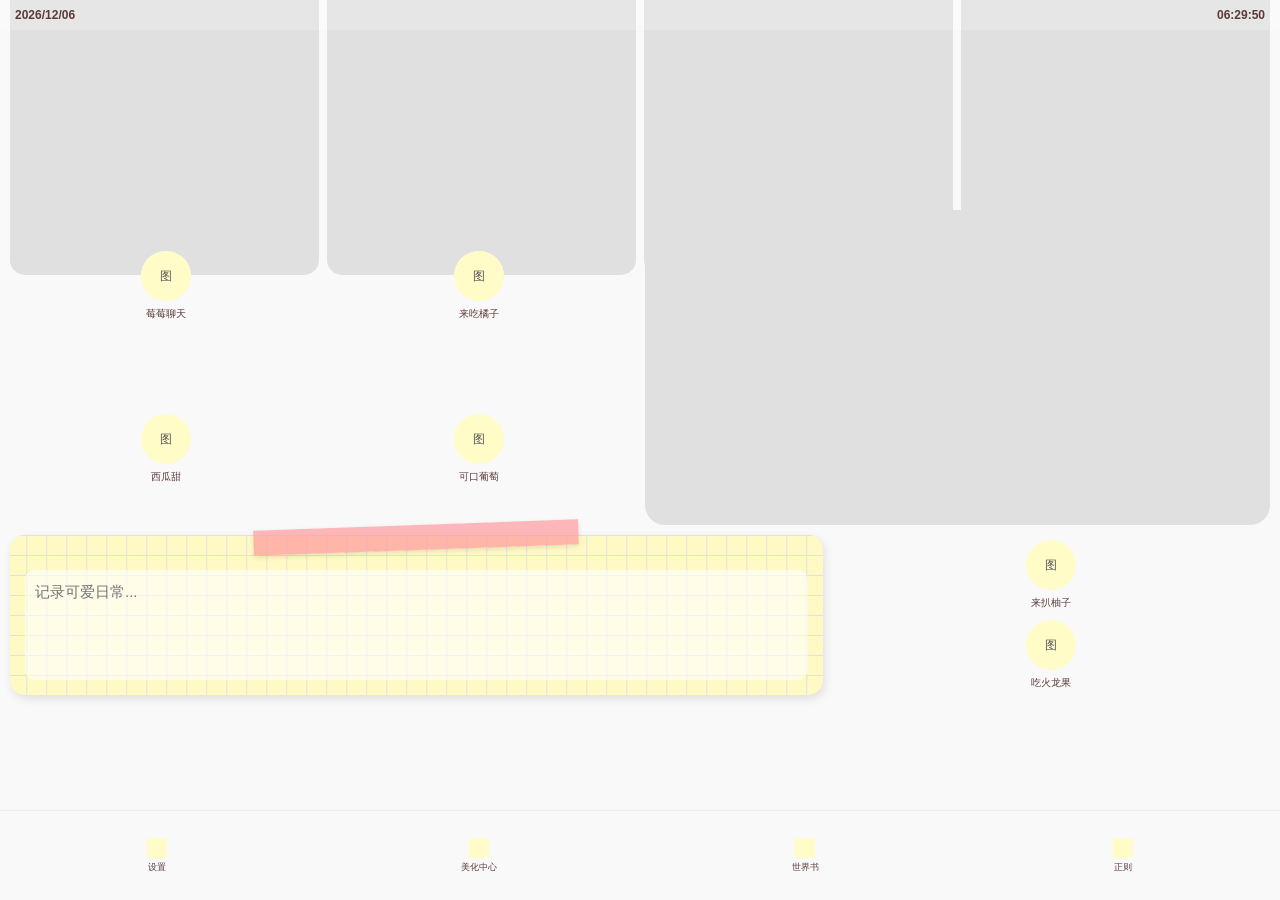
==== commit 3b49cada: "Add files via upload" ====
--- a/index.html
+++ b/index.html
@@ -815,6 +815,7 @@
     </div>
 
     <!-- Scripts -->
+    <script src="js/jszip.min.js"></script>
     <script src="js/regex-engine.js?v=3"></script>
     <script src="js/script.js?v=3"></script>
     <script src="js/settings.js?v=3"></script>
